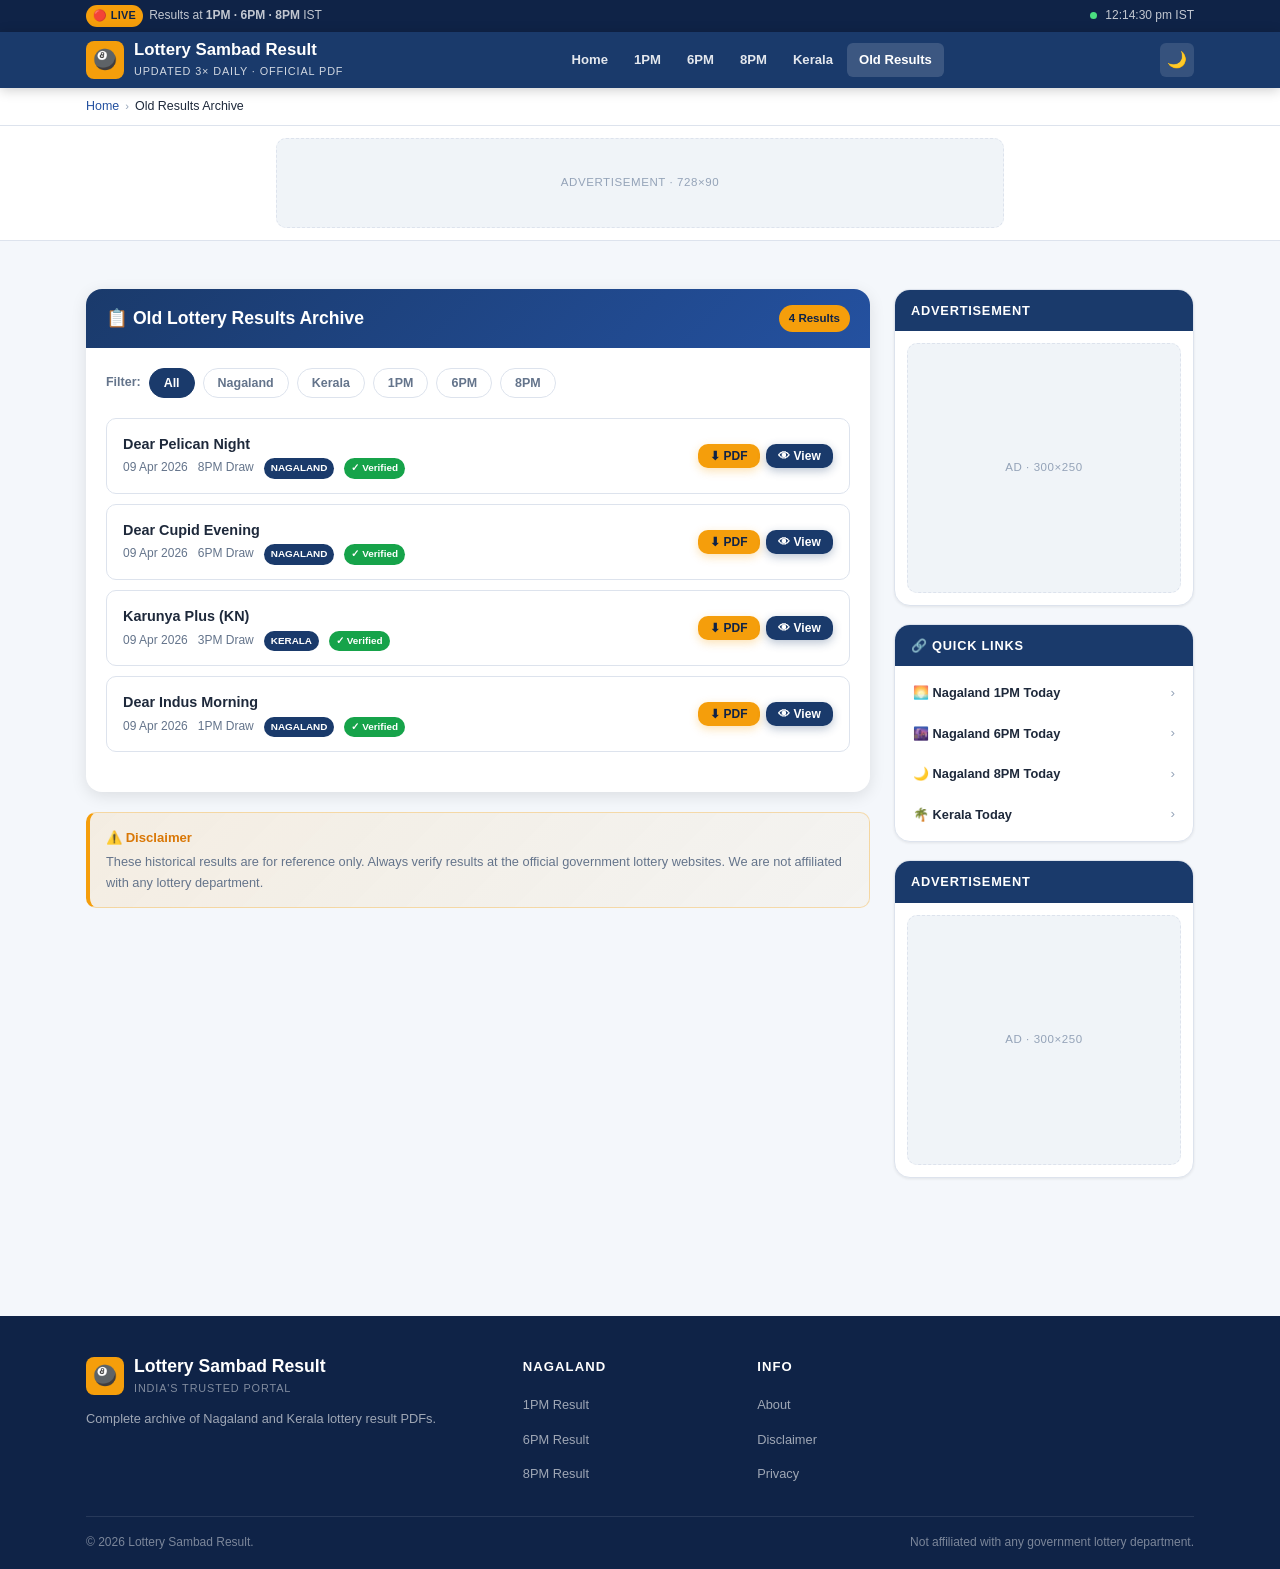
==== archive.html @ e8372881 "Add files via upload" ====
<!DOCTYPE html>
<html lang="en">
<head>
<meta charset="UTF-8">
<meta name="viewport" content="width=device-width,initial-scale=1">
<title>Old Lottery Results Archive | Nagaland Kerala Lottery Sambad History</title>
<meta name="description" content="Browse old Nagaland and Kerala lottery results archive. Download previous lottery result PDFs. Complete history of Lottery Sambad results.">
<meta name="robots" content="index,follow">
<link rel="canonical" href="https://harshsharmaoo7.github.io/Lottery-Bot/archive.html">
<link rel="stylesheet" href="style.css">
<style>
.filter-bar{display:flex;gap:8px;flex-wrap:wrap;margin-bottom:20px;align-items:center}
.filt-btn{padding:7px 14px;border-radius:999px;font-size:.78rem;font-weight:600;
  border:1px solid var(--border);background:var(--card);color:var(--muted);
  cursor:pointer;transition:all var(--ease)}
.filt-btn.on,.filt-btn:hover{background:var(--brand);color:#fff;border-color:var(--brand)}
.arch-list{display:flex;flex-direction:column;gap:10px;margin-bottom:20px}
.arch-item{background:var(--card);border:1px solid var(--border);border-radius:var(--r2);
  padding:14px 16px;display:flex;align-items:center;justify-content:space-between;
  gap:12px;flex-wrap:wrap;transition:all var(--ease)}
.arch-item:hover{border-color:var(--brand2);box-shadow:var(--sh1)}
.arch-info{flex:1;min-width:0}
.arch-name{font-size:.9rem;font-weight:700;color:var(--text);margin-bottom:2px}
.arch-meta{font-size:.75rem;color:var(--muted);display:flex;gap:10px;flex-wrap:wrap}
.arch-badge{display:inline-block;font-size:.62rem;background:var(--brand);
  color:#fff;padding:2px 7px;border-radius:999px;font-weight:700}
.arch-badge.green{background:var(--green)}
.arch-badge.gold{background:var(--gold);color:var(--branddk)}
.arch-btns{display:flex;gap:6px;flex-shrink:0}
.load-more{display:flex;justify-content:center;padding:16px 0}
#no-results{display:none;text-align:center;padding:40px;color:var(--muted)}
</style>
</head>
<body>
<a class="skip" href="#main">Skip to main content</a>
<div class="moverlay" id="moverlay" onclick="closeNav()" aria-hidden="true"></div>
<nav class="mnav" id="mnav">
  <a href="index.html">🏠 Home</a>
  <a href="nagaland-lottery-result-today-1pm.html">🌅 Nagaland 1PM</a>
  <a href="nagaland-lottery-result-today-6pm.html">🌆 Nagaland 6PM</a>
  <a href="nagaland-lottery-result-today-8pm.html">🌙 Nagaland 8PM</a>
  <a href="kerala-lottery-result-today.html">🌴 Kerala</a>
  <a href="archive.html" class="cur">📋 Old Results</a>
</nav>
<div class="topbar"><div class="wrap">
  <div style="display:flex;align-items:center;gap:6px;">
    <span class="tb-badge">🔴 LIVE</span>
    <span>Results at <strong>1PM · 6PM · 8PM</strong> IST</span>
  </div>
  <div class="tb-right">
    <span class="live-dot" aria-hidden="true"></span>
    <span id="clock">--:--:-- IST</span>
  </div>
</div></div>
<header role="banner"><div class="wrap hdr">
  <a href="index.html" class="logo">
    <div class="logo-icon" aria-hidden="true">🎱</div>
    <div class="logo-text">
      <strong>Lottery Sambad Result</strong>
      <span>Updated 3× Daily · Official PDF</span>
    </div>
  </a>
  <nav class="dnav" aria-label="Main navigation">
    <ul>
      <li><a href="index.html">Home</a></li>
      <li><a href="nagaland-lottery-result-today-1pm.html">1PM</a></li>
      <li><a href="nagaland-lottery-result-today-6pm.html">6PM</a></li>
      <li><a href="nagaland-lottery-result-today-8pm.html">8PM</a></li>
      <li><a href="kerala-lottery-result-today.html">Kerala</a></li>
      <li><a href="archive.html" class="cur">Old Results</a></li>
    </ul>
  </nav>
  <button class="hbtn" id="themeBtn" aria-label="Toggle dark mode">🌙</button>
  <button class="hbtn ham" id="hamBtn" aria-label="Open menu" aria-expanded="false">
    <span></span><span></span><span></span>
  </button>
</div></header>
<div class="bc-wrap"><div class="wrap">
  <nav class="bc">
    <a href="index.html">Home</a>
    <span class="bc-sep">›</span>
    <span class="bc-cur">Old Results Archive</span>
  </nav>
</div></div>

<div class="adwrap"><div class="wrap">
  <div class="adph banner">Advertisement · 728×90</div>
</div></div>

<div class="wrap" style="padding-top:24px;padding-bottom:40px;">
<div class="layout">
<main id="main" role="main">

  <div class="card">
    <div class="card-hdr">
      <h1 style="color:#fff;font-size:1.1rem;font-weight:800;margin:0;">
        📋 Old Lottery Results Archive
      </h1>
      <span class="dbadge" id="total-count">Loading…</span>
    </div>
    <div class="card-body">

      <!-- Filters -->
      <div class="filter-bar">
        <span style="font-size:.78rem;font-weight:600;color:var(--muted);">Filter:</span>
        <button class="filt-btn on" onclick="filterResults('all',this)">All</button>
        <button class="filt-btn" onclick="filterResults('nagaland',this)">Nagaland</button>
        <button class="filt-btn" onclick="filterResults('kerala',this)">Kerala</button>
        <button class="filt-btn" onclick="filterResults('1PM',this)">1PM</button>
        <button class="filt-btn" onclick="filterResults('6PM',this)">6PM</button>
        <button class="filt-btn" onclick="filterResults('8PM',this)">8PM</button>
      </div>

      <!-- Loading -->
      <div id="arch-loading" style="text-align:center;padding:40px;">
        <div class="spin" style="margin:0 auto 12px;width:26px;height:26px;border-width:3px;" aria-hidden="true"></div>
        <p style="color:var(--muted);">Loading results…</p>
      </div>

      <!-- Results list -->
      <div class="arch-list" id="arch-list"></div>

      <!-- No results -->
      <div id="no-results" class="err-box">
        <svg width="36" height="36" viewBox="0 0 24 24" fill="none" stroke="currentColor" stroke-width="1.5" aria-hidden="true"><path stroke-linecap="round" stroke-linejoin="round" d="M21 21l-5.197-5.197m0 0A7.5 7.5 0 105.196 15.803a7.5 7.5 0 0010.607 10.607z"/></svg>
        <p>No results found for this filter.</p>
      </div>

      <!-- Load more -->
      <div class="load-more" id="load-more" style="display:none;">
        <button class="btn btn-out" onclick="loadMore()">Load More Results</button>
      </div>
    </div>
  </div>

  <div class="notice" role="note">
    <strong>⚠️ Disclaimer</strong>
    These historical results are for reference only. Always verify results at the official government lottery websites. We are not affiliated with any lottery department.
  </div>
</main>

<aside aria-label="Sidebar">
  <div class="sw">
    <div class="sw-ttl">Advertisement</div>
    <div style="padding:12px;"><div class="adph rect">Ad · 300×250</div></div>
  </div>
  <div class="sw">
    <div class="sw-ttl">🔗 Quick Links</div>
    <div class="sw-body">
      <ul class="sr-list" role="list">
        <li><a class="sri" href="nagaland-lottery-result-today-1pm.html"><span class="si"><span class="sn">🌅 Nagaland 1PM Today</span></span><span class="sa">›</span></a></li>
        <li><a class="sri" href="nagaland-lottery-result-today-6pm.html"><span class="si"><span class="sn">🌆 Nagaland 6PM Today</span></span><span class="sa">›</span></a></li>
        <li><a class="sri" href="nagaland-lottery-result-today-8pm.html"><span class="si"><span class="sn">🌙 Nagaland 8PM Today</span></span><span class="sa">›</span></a></li>
        <li><a class="sri" href="kerala-lottery-result-today.html"><span class="si"><span class="sn">🌴 Kerala Today</span></span><span class="sa">›</span></a></li>
      </ul>
    </div>
  </div>
  <div class="sw">
    <div class="sw-ttl">Advertisement</div>
    <div style="padding:12px;"><div class="adph rect">Ad · 300×250</div></div>
  </div>
</aside>
</div>
</div>

<footer role="contentinfo"><div class="wrap">
  <div class="ft-top">
    <div class="ft-brand">
      <a href="index.html" class="logo"><div class="logo-icon" aria-hidden="true">🎱</div>
        <div class="logo-text"><strong>Lottery Sambad Result</strong><span>India's Trusted Portal</span></div>
      </a>
      <p class="ft-desc">Complete archive of Nagaland and Kerala lottery result PDFs.</p>
    </div>
    <div class="ft-col">
      <h4>Nagaland</h4>
      <ul class="ft-links">
        <li><a href="nagaland-lottery-result-today-1pm.html">1PM Result</a></li>
        <li><a href="nagaland-lottery-result-today-6pm.html">6PM Result</a></li>
        <li><a href="nagaland-lottery-result-today-8pm.html">8PM Result</a></li>
      </ul>
    </div>
    <div class="ft-col">
      <h4>Info</h4>
      <ul class="ft-links">
        <li><a href="about.html">About</a></li>
        <li><a href="disclaimer.html">Disclaimer</a></li>
        <li><a href="privacy.html">Privacy</a></li>
      </ul>
    </div>
  </div>
  <div class="ft-btm">
    <span>© <span id="yr">2026</span> Lottery Sambad Result.</span>
    <span>Not affiliated with any government lottery department.</span>
  </div>
</div></footer>

<script>window.PAGE_CONFIG = { draw: null, state: 'nagaland' };</script>
<script src="app.js"></script>
<script>
(function(){
  var SITE_BASE = 'https://harshsharmaoo7.github.io/Lottery-Bot/';
  var RAW_BASE  = 'https://raw.githubusercontent.com/harshsharmaOO7/Lottery-Bot/main/';
  var GD_VIEWER = 'https://docs.google.com/gview?embedded=true&url=';
  var allItems  = [];
  var filtered  = [];
  var shown     = 0;
  var PER_PAGE  = 20;

  function pdfUrl(rec){
    if(rec.pdf && rec.pdf.startsWith('http')) return rec.pdf;
    if(rec.pdf) return RAW_BASE + rec.pdf;
    return rec.pdf_url || '';
  }
  function fmtDate(d){
    if(!d) return '';
    var p = d.split('-');
    if(p.length===3){
      var m=['Jan','Feb','Mar','Apr','May','Jun','Jul','Aug','Sep','Oct','Nov','Dec'];
      return p[2]+' '+m[parseInt(p[1])-1]+' '+p[0];
    }
    return d;
  }

  function buildItem(st, rec){
    var pu = pdfUrl(rec);
    var name = rec.draw_name || (st+' '+rec.draw);
    var vClass = rec.verified ? 'green' : '';
    var vText  = rec.verified ? '✓ Verified' : 'Unverified';
    var dl = pu ? '<a class="btn btn-gold" href="'+pu+'" download style="padding:6px 12px;font-size:.75rem;">⬇ PDF</a>' : '';
    var view = pu ?
      '<a class="btn btn-blue" href="'+GD_VIEWER+encodeURIComponent(pu)+'" target="_blank" rel="noopener" style="padding:6px 12px;font-size:.75rem;">👁 View</a>' : '';
    return '<div class="arch-item" data-state="'+st+'" data-draw="'+rec.draw+'">' +
      '<div class="arch-info">' +
        '<div class="arch-name">'+name+'</div>' +
        '<div class="arch-meta">' +
          '<span>'+fmtDate(rec.date)+'</span>' +
          '<span>'+rec.draw+' Draw</span>' +
          '<span class="arch-badge">'+st.toUpperCase()+'</span>' +
          '<span class="arch-badge '+vClass+'">'+vText+'</span>' +
        '</div>' +
      '</div>' +
      '<div class="arch-btns">'+dl+view+'</div>' +
    '</div>';
  }

  function render(){
    var list = document.getElementById('arch-list');
    var noRes = document.getElementById('no-results');
    var lm   = document.getElementById('load-more');
    if(!filtered.length){
      list.innerHTML = '';
      if(noRes) noRes.style.display = 'block';
      if(lm)    lm.style.display = 'none';
      return;
    }
    if(noRes) noRes.style.display = 'none';
    var chunk = filtered.slice(0, shown);
    list.innerHTML = chunk.map(function(it){ return buildItem(it.st, it.rec); }).join('');
    if(lm) lm.style.display = (shown < filtered.length) ? 'flex' : 'none';
  }

  window.filterResults = function(val, btn){
    document.querySelectorAll('.filt-btn').forEach(function(b){ b.classList.remove('on'); });
    btn.classList.add('on');
    if(val === 'all'){
      filtered = allItems.slice();
    } else {
      filtered = allItems.filter(function(it){
        return it.st === val || it.rec.draw === val;
      });
    }
    shown = PER_PAGE;
    render();
  };

  window.loadMore = function(){
    shown += PER_PAGE;
    render();
  };

  fetch('results.json?v='+Date.now())
    .then(function(r){ return r.json(); })
    .then(function(data){
      document.getElementById('arch-loading').style.display = 'none';
      allItems = [];
      var states = ['nagaland','kerala'];
      states.forEach(function(st){
        (data[st]||[]).forEach(function(r){ allItems.push({st:st, rec:r}); });
      });
      // Sort newest first
      allItems.sort(function(a,b){
        return (b.rec.date+b.rec.draw) > (a.rec.date+a.rec.draw) ? 1 : -1;
      });
      var countEl = document.getElementById('total-count');
      if(countEl) countEl.textContent = allItems.length + ' Results';
      filtered = allItems.slice();
      shown = PER_PAGE;
      render();
    })
    .catch(function(err){
      document.getElementById('arch-loading').innerHTML =
        '<div class="err-box"><p>Could not load results. <button class="btn btn-blue" onclick="location.reload()">Retry</button></p></div>';
    });
})();
</script>
</body>
</html>
---- style.css ----
/* ═══════════════════════════════════════════════════════
   LOTTERY SAMBAD RESULT — Shared Stylesheet
   All pages use this single file (style.css)
   Mobile-first · System fonts · ~20KB
═══════════════════════════════════════════════════════ */

/* ── TOKENS ─────────────────────────────────────────── */
:root {
  --brand:    #1a3a6b;
  --brand2:   #2451a0;
  --branddk:  #0f2347;
  --gold:     #f59e0b;
  --golddk:   #d97706;
  --red:      #dc2626;
  --green:    #16a34a;
  --bg:       #f4f7fb;
  --card:     #ffffff;
  --card2:    #f0f4f8;
  --border:   #dde3ed;
  --text:     #1e293b;
  --muted:    #64748b;
  --faint:    #94a3b8;
  --sh1: 0 1px 3px rgba(0,0,0,.08);
  --sh2: 0 4px 16px rgba(0,0,0,.10);
  --sh3: 0 8px 32px rgba(0,0,0,.14);
  --r1: 6px; --r2: 10px; --r3: 16px;
  --nh: 56px;
  --font: -apple-system,BlinkMacSystemFont,'Segoe UI',Roboto,Ubuntu,sans-serif;
  --ease: .18s ease;
}
@media(prefers-color-scheme:dark){:root{
  --bg:#0d1b2e;--card:#162035;--card2:#1c2a42;
  --border:#2a3f5f;--text:#e2e8f0;--muted:#94a3b8;--faint:#64748b;
  --sh1:0 1px 3px rgba(0,0,0,.3);--sh2:0 4px 16px rgba(0,0,0,.4);
}}
[data-theme=dark]{
  --bg:#0d1b2e;--card:#162035;--card2:#1c2a42;
  --border:#2a3f5f;--text:#e2e8f0;--muted:#94a3b8;--faint:#64748b;
  --sh1:0 1px 3px rgba(0,0,0,.3);--sh2:0 4px 16px rgba(0,0,0,.4);
}

/* ── RESET ───────────────────────────────────────────── */
*,*::before,*::after{box-sizing:border-box;margin:0;padding:0}
html{scroll-behavior:smooth;font-size:16px;-webkit-text-size-adjust:100%}
body{font-family:var(--font);background:var(--bg);color:var(--text);
  line-height:1.65;min-height:100vh;-webkit-font-smoothing:antialiased;overflow-x:hidden}
img{max-width:100%;height:auto;display:block}
a{color:var(--brand2);text-decoration:none}
a:hover{color:var(--gold);text-decoration:underline}
ul{list-style:none}
button{cursor:pointer;font-family:inherit}

/* ── SKIP LINK ───────────────────────────────────────── */
.skip{position:absolute;top:-100%;left:8px;background:var(--brand);color:#fff;
  padding:8px 16px;border-radius:0 0 var(--r1) var(--r1);
  font-size:.85rem;font-weight:600;z-index:9999;transition:top var(--ease)}
.skip:focus{top:0}

/* ── CONTAINER ───────────────────────────────────────── */
.wrap{width:100%;max-width:1140px;margin:0 auto;padding:0 16px}

/* ── TOP BAR ─────────────────────────────────────────── */
.topbar{background:var(--branddk);padding:5px 0;font-size:.75rem;color:rgba(255,255,255,.75)}
.topbar .wrap{display:flex;align-items:center;justify-content:space-between;gap:8px;flex-wrap:wrap}
.tb-badge{background:var(--gold);color:var(--branddk);font-weight:700;
  font-size:.68rem;padding:2px 7px;border-radius:999px;letter-spacing:.03em}
.tb-right{display:flex;align-items:center;gap:8px}
.live-dot{width:7px;height:7px;background:#4ade80;border-radius:50%;
  display:inline-block;animation:pulse 1.5s infinite}
@keyframes pulse{0%,100%{opacity:1;transform:scale(1)}50%{opacity:.5;transform:scale(.7)}}

/* ── HEADER ──────────────────────────────────────────── */
header{background:var(--brand);position:sticky;top:0;z-index:100;
  box-shadow:0 2px 12px rgba(0,0,0,.2)}
.hdr{display:flex;align-items:center;justify-content:space-between;
  height:var(--nh);gap:12px}
.logo{display:flex;align-items:center;gap:10px;text-decoration:none;flex-shrink:0}
.logo-icon{width:38px;height:38px;background:var(--gold);border-radius:8px;
  display:flex;align-items:center;justify-content:center;
  font-size:1.2rem;font-weight:900;color:var(--branddk);flex-shrink:0}
.logo-text{color:#fff;line-height:1.2}
.logo-text strong{display:block;font-size:1.05rem;font-weight:800}
.logo-text span{font-size:.68rem;opacity:.8;text-transform:uppercase;letter-spacing:.08em}
.logo:hover{text-decoration:none}

/* ── DESKTOP NAV ─────────────────────────────────────── */
.dnav ul{display:flex;align-items:center;gap:2px}
.dnav a{color:rgba(255,255,255,.88);font-size:.82rem;font-weight:600;
  padding:6px 12px;border-radius:var(--r1);transition:background var(--ease);
  white-space:nowrap;display:flex;align-items:center;gap:4px}
.dnav a:hover,.dnav a.cur{background:rgba(255,255,255,.15);color:#fff;text-decoration:none}
.nbadge{background:var(--red);color:#fff;font-size:.6rem;font-weight:700;
  padding:1px 5px;border-radius:999px}
.hbtn{background:rgba(255,255,255,.12);border:none;width:34px;height:34px;
  border-radius:var(--r1);display:flex;align-items:center;justify-content:center;
  font-size:1rem;flex-shrink:0;transition:background var(--ease)}
.hbtn:hover{background:rgba(255,255,255,.22)}

/* ── HAMBURGER ───────────────────────────────────────── */
.ham{display:none;flex-direction:column;gap:4px;padding:8px}
.ham span{display:block;width:20px;height:2px;background:#fff;border-radius:2px;
  transition:transform var(--ease),opacity var(--ease)}
.ham.open span:nth-child(1){transform:translateY(6px) rotate(45deg)}
.ham.open span:nth-child(2){opacity:0}
.ham.open span:nth-child(3){transform:translateY(-6px) rotate(-45deg)}

/* ── MOBILE NAV ──────────────────────────────────────── */
.mnav{display:none;position:fixed;top:var(--nh);left:0;right:0;
  background:var(--branddk);z-index:99;box-shadow:var(--sh3);
  padding:12px;flex-direction:column;gap:4px}
.mnav.open{display:flex}
.mnav a{color:rgba(255,255,255,.88);font-size:.9rem;font-weight:600;
  padding:10px 14px;border-radius:var(--r1);text-decoration:none;
  transition:background var(--ease)}
.mnav a:hover{background:rgba(255,255,255,.12)}
.moverlay{display:none;position:fixed;inset:0;background:rgba(0,0,0,.4);z-index:98}
.moverlay.open{display:block}

/* ── BREADCRUMB ──────────────────────────────────────── */
.bc-wrap{background:var(--card);border-bottom:1px solid var(--border);padding:8px 0}
.bc{display:flex;align-items:center;gap:6px;font-size:.78rem;color:var(--muted);flex-wrap:wrap}
.bc a{color:var(--brand2);font-weight:500}
.bc a:hover{text-decoration:underline}
.bc-sep{color:var(--faint);font-size:.7rem}
.bc-cur{color:var(--text);font-weight:500}

/* ── DRAW TABS (top) ─────────────────────────────────── */
.drawtabs{background:var(--branddk);overflow-x:auto;scrollbar-width:none}
.drawtabs::-webkit-scrollbar{display:none}
.drawtabs-inner{display:flex;align-items:stretch;max-width:1140px;
  margin:0 auto;padding:0 16px;gap:2px}
.dt{display:flex;flex-direction:column;align-items:center;justify-content:center;
  padding:10px 18px;color:rgba(255,255,255,.7);font-size:.75rem;font-weight:600;
  border-bottom:3px solid transparent;transition:all var(--ease);
  white-space:nowrap;text-decoration:none;gap:2px}
.dt strong{font-size:.95rem;font-weight:800;color:rgba(255,255,255,.9);display:block}
.dt:hover,.dt.on{background:rgba(255,255,255,.1);color:#fff;
  border-bottom-color:var(--gold);text-decoration:none}

/* ── AD PLACEHOLDERS ─────────────────────────────────── */
.adwrap{background:var(--card);padding:12px 0;border-bottom:1px solid var(--border);
  text-align:center}
.adph{background:var(--card2);border:1px dashed var(--border);border-radius:var(--r2);
  display:flex;align-items:center;justify-content:center;
  color:var(--faint);font-size:.72rem;font-weight:500;letter-spacing:.05em;
  text-transform:uppercase}
.adph.banner{height:90px;max-width:728px;margin:0 auto}
.adph.rect{height:250px;width:100%}
.adph.half{height:80px}

/* ── LAYOUT ──────────────────────────────────────────── */
.layout{display:grid;grid-template-columns:1fr 300px;gap:24px;
  padding:24px 0 40px;align-items:start}
main{min-width:0}

/* ── CARD ────────────────────────────────────────────── */
.card{background:var(--card);border-radius:var(--r3);box-shadow:var(--sh2);
  overflow:hidden;margin-bottom:20px}
.card-hdr{background:linear-gradient(135deg,var(--brand) 0%,var(--brand2) 100%);
  padding:16px 20px;display:flex;align-items:center;
  justify-content:space-between;gap:12px;flex-wrap:wrap}
.card-hdr h1,.card-hdr h2{color:#fff;font-size:1.1rem;font-weight:800;
  line-height:1.3;margin:0}
.card-hdr h2{font-size:1rem}
.dbadge{background:var(--gold);color:var(--branddk);font-size:.72rem;
  font-weight:700;padding:4px 10px;border-radius:999px;white-space:nowrap;flex-shrink:0}
.card-body{padding:20px}

/* ── RESULT IMAGE ────────────────────────────────────── */
.rimg-wrap{position:relative;background:var(--card2);border-radius:var(--r2);
  overflow:hidden;border:1px solid var(--border);margin-bottom:16px}
.rimg-wrap img{width:100%;height:auto;display:block;transition:opacity .3s}
.img-cap{padding:8px 12px;font-size:.75rem;color:var(--muted);
  border-top:1px solid var(--border);display:flex;align-items:center;gap:6px}
.skel{width:100%;height:340px;background:linear-gradient(
  90deg,var(--card2) 25%,var(--border) 50%,var(--card2) 75%);
  background-size:200% 100%;animation:shim 1.4s infinite;border-radius:var(--r2)}
@keyframes shim{0%{background-position:200% 0}100%{background-position:-200% 0}}

/* ── BUTTONS ─────────────────────────────────────────── */
.btn{display:inline-flex;align-items:center;gap:7px;padding:10px 20px;
  border-radius:var(--r2);font-size:.85rem;font-weight:700;border:none;
  transition:all var(--ease);text-decoration:none;line-height:1;letter-spacing:.01em}
.btn-gold{background:var(--gold);color:var(--branddk);
  box-shadow:0 3px 10px rgba(245,158,11,.3)}
.btn-gold:hover{background:var(--golddk);transform:translateY(-1px);
  text-decoration:none;color:var(--branddk)}
.btn-blue{background:var(--brand);color:#fff;
  box-shadow:0 3px 10px rgba(26,58,107,.3)}
.btn-blue:hover{background:var(--brand2);transform:translateY(-1px);
  text-decoration:none;color:#fff}
.btn-out{background:transparent;color:var(--brand2);border:2px solid var(--brand2)}
.btn-out:hover{background:var(--brand);color:#fff;border-color:var(--brand);
  text-decoration:none}
.btn-row{display:flex;gap:10px;flex-wrap:wrap;margin-bottom:20px}

/* ── PDF VIEWER ──────────────────────────────────────── */
.pdf-sec h2{font-size:.88rem;font-weight:700;color:var(--text);
  margin-bottom:10px;display:flex;align-items:center;gap:7px;
  text-transform:uppercase;letter-spacing:.05em}
.pdf-sec h2::before{content:'';display:block;width:4px;height:16px;
  background:var(--gold);border-radius:2px}
.pdf-box{position:relative;background:var(--card2);border-radius:var(--r2);
  border:1px solid var(--border);overflow:hidden}
.pdf-box iframe{width:100%;height:520px;display:block;border:none}
.pdf-load{display:flex;align-items:center;justify-content:center;
  gap:10px;padding:40px 20px;color:var(--muted);font-size:.85rem}
.spin{width:20px;height:20px;border:2px solid var(--border);
  border-top-color:var(--brand2);border-radius:50%;animation:sp .7s linear infinite}
@keyframes sp{to{transform:rotate(360deg)}}
.pdf-err{text-align:center;padding:32px 20px;color:var(--muted)}
.pdf-err p{font-size:.85rem;margin-bottom:14px}

/* ── SECTION HEADINGS ────────────────────────────────── */
.sec-h{font-size:.9rem;font-weight:700;margin-bottom:12px;
  display:flex;align-items:center;gap:7px;
  text-transform:uppercase;letter-spacing:.05em}
.sec-h::before{content:'';display:block;width:4px;height:16px;
  border-radius:2px;background:var(--green)}
.sec-h.gold::before{background:var(--gold)}
.sec-h.red::before{background:var(--red)}
.sec-h.blue::before{background:var(--brand2)}

/* ── HISTORY GRID ────────────────────────────────────── */
.hist-grid{display:grid;grid-template-columns:repeat(2,1fr);gap:8px;margin-bottom:20px}
.hitem{background:var(--card);border:1px solid var(--border);
  border-radius:var(--r2);padding:10px 12px;text-decoration:none;
  color:var(--text);font-size:.8rem;font-weight:600;
  transition:all var(--ease);display:flex;flex-direction:column;gap:3px}
.hitem:hover{border-color:var(--brand2);background:var(--card2);
  color:var(--brand2);text-decoration:none;transform:translateY(-2px);
  box-shadow:var(--sh1)}
.hitem-sub{font-size:.68rem;color:var(--muted);font-weight:400}
.hbadge{display:inline-block;font-size:.62rem;background:var(--brand);
  color:#fff;padding:1px 6px;border-radius:999px;font-weight:700;
  width:fit-content;margin-top:2px}

/* ── DRAW TABS (in-page) ─────────────────────────────── */
.tabs-nav{display:flex;gap:6px;margin-bottom:14px;
  border-bottom:2px solid var(--border);overflow-x:auto;scrollbar-width:none}
.tabs-nav::-webkit-scrollbar{display:none}
.tabbt{padding:10px 16px;font-size:.82rem;font-weight:700;color:var(--muted);
  border:none;background:transparent;border-bottom:3px solid transparent;
  margin-bottom:-2px;transition:all var(--ease);white-space:nowrap}
.tabbt:hover{color:var(--brand2)}
.tabbt.on{color:var(--brand);border-bottom-color:var(--gold)}
.tabpanel{display:none}
.tabpanel.on{display:block}

/* ── SCHEDULE TABLE ──────────────────────────────────── */
.tbl-wrap{overflow-x:auto;border-radius:var(--r2);
  border:1px solid var(--border);margin-bottom:8px;box-shadow:var(--sh1)}
table{width:100%;border-collapse:collapse;font-size:.83rem}
th{background:var(--brand);color:#fff;text-align:left;
  padding:9px 12px;font-weight:600;font-size:.78rem;letter-spacing:.03em}
td{padding:9px 12px;border-bottom:1px solid var(--border);vertical-align:middle}
tr:last-child td{border-bottom:none}
tr:nth-child(even) td{background:var(--card2)}
tr.tod td{background:rgba(245,158,11,.12);font-weight:700;color:var(--brand)}
tr.tod td:first-child::before{content:'▶ ';color:var(--gold)}

/* ── STATE CARDS ─────────────────────────────────────── */
.states-grid{display:grid;grid-template-columns:repeat(auto-fill,minmax(148px,1fr));
  gap:10px;margin-bottom:24px}
.sc{background:var(--card);border:1px solid var(--border);
  border-top:3px solid var(--brand2);border-radius:var(--r2);
  padding:14px 12px;text-decoration:none;color:var(--text);
  transition:all var(--ease);display:flex;flex-direction:column;gap:5px}
.sc:hover{border-color:var(--brand2);border-top-color:var(--gold);
  transform:translateY(-3px);box-shadow:var(--sh2);text-decoration:none}
.sc-flag{font-size:1.4rem}
.sc-name{font-size:.85rem;font-weight:700}
.sc-sub{font-size:.72rem;color:var(--muted)}
.sc-time{font-size:.7rem;font-weight:600;color:var(--brand2)}

/* ── INTERNAL LINK BAR ───────────────────────────────── */
.draw-links{display:flex;gap:8px;flex-wrap:wrap;
  background:var(--card2);border:1px solid var(--border);
  border-radius:var(--r2);padding:12px 16px;margin-bottom:20px}
.draw-links span{font-size:.78rem;font-weight:600;color:var(--muted)}
.draw-links a{font-size:.78rem;font-weight:700;color:var(--brand2);
  padding:4px 10px;border-radius:999px;border:1px solid var(--border);
  transition:all var(--ease);background:var(--card)}
.draw-links a:hover{background:var(--brand);color:#fff;text-decoration:none}
.draw-links a.cur-draw{background:var(--brand);color:#fff;border-color:var(--brand)}

/* ── FAQ ─────────────────────────────────────────────── */
.faq-item{border:1px solid var(--border);border-radius:var(--r2);
  overflow:hidden;margin-bottom:8px;background:var(--card)}
.faq-q{display:flex;align-items:center;justify-content:space-between;
  padding:13px 16px;font-size:.87rem;font-weight:600;
  user-select:none;gap:10px;cursor:pointer}
.faq-q svg{width:16px;height:16px;flex-shrink:0;
  transition:transform var(--ease);color:var(--muted)}
.faq-item.open .faq-q svg{transform:rotate(180deg)}
.faq-a{max-height:0;overflow:hidden;
  transition:max-height .3s ease,padding .2s;
  font-size:.84rem;color:var(--muted);line-height:1.7}
.faq-item.open .faq-a{max-height:220px;padding:0 16px 14px}

/* ── ARTICLE ─────────────────────────────────────────── */
.art{background:var(--card);border-radius:var(--r3);
  padding:24px;margin-bottom:20px;box-shadow:var(--sh1);
  border:1px solid var(--border)}
.art h2{font-size:1.1rem;font-weight:800;margin:20px 0 10px;color:var(--text)}
.art h2:first-child{margin-top:0}
.art h3{font-size:.95rem;font-weight:700;margin:14px 0 8px;color:var(--brand2)}
.art p{font-size:.88rem;color:var(--muted);line-height:1.75;margin-bottom:12px}

/* ── NOTICE ──────────────────────────────────────────── */
.notice{background:linear-gradient(135deg,rgba(245,158,11,.1),rgba(245,158,11,.04));
  border:1px solid rgba(245,158,11,.3);border-left:4px solid var(--gold);
  border-radius:var(--r2);padding:14px 16px;font-size:.8rem;
  color:var(--muted);line-height:1.6;margin-bottom:20px}
.notice strong{color:var(--golddk);display:block;margin-bottom:4px;font-size:.82rem}

/* ── SIDEBAR ─────────────────────────────────────────── */
aside{position:sticky;top:calc(var(--nh) + 16px)}
.sw{background:var(--card);border-radius:var(--r3);
  box-shadow:var(--sh1);border:1px solid var(--border);
  overflow:hidden;margin-bottom:18px}
.sw-ttl{background:var(--brand);color:#fff;padding:10px 16px;
  font-size:.8rem;font-weight:700;text-transform:uppercase;
  letter-spacing:.06em;display:flex;align-items:center;gap:7px}
.sw-body{padding:8px}
.sr-list{display:flex;flex-direction:column;gap:2px}
.sri{display:flex;align-items:center;gap:10px;padding:8px 10px;
  border-radius:var(--r1);text-decoration:none;color:var(--text);
  font-size:.8rem;font-weight:500;transition:background var(--ease)}
.sri:hover{background:var(--card2);text-decoration:none}
.dot{width:8px;height:8px;border-radius:50%;flex-shrink:0;background:var(--gold)}
.dot.b{background:var(--brand2)}.dot.g{background:var(--green)}.dot.r{background:var(--red)}
.si{flex:1;min-width:0}
.sn{font-weight:600;white-space:nowrap;overflow:hidden;text-overflow:ellipsis;display:block}
.st{font-size:.7rem;color:var(--muted);display:block}
.sa{color:var(--faint);font-size:.85rem}

/* ── STATUS BAR ──────────────────────────────────────── */
.status-bar{display:flex;align-items:center;gap:6px;
  font-size:.72rem;color:var(--muted);margin-bottom:12px;flex-wrap:wrap}
.verified{background:var(--green);color:#fff;font-size:.62rem;
  font-weight:700;padding:1px 6px;border-radius:999px}
.unverified{background:var(--muted);color:#fff;font-size:.62rem;
  font-weight:700;padding:1px 6px;border-radius:999px}

/* ── ERROR / EMPTY STATES ────────────────────────────── */
.err-box{text-align:center;padding:36px 20px;color:var(--muted)}
.err-box svg{margin:0 auto 12px;opacity:.4}
.err-box p{font-size:.88rem;margin-bottom:14px}

/* ── PAGINATION ──────────────────────────────────────── */
.pagination{display:flex;gap:10px;margin:16px 0;flex-wrap:wrap}

/* ── FOOTER ──────────────────────────────────────────── */
footer{background:var(--branddk);color:rgba(255,255,255,.75);margin-top:40px}
.ft-top{padding:40px 0 30px;display:grid;
  grid-template-columns:2fr 1fr 1fr 1fr;gap:32px}
.ft-brand .logo-text strong{color:#fff;font-size:1.1rem}
.ft-brand .logo-text span{color:rgba(255,255,255,.6)}
.ft-desc{font-size:.8rem;line-height:1.7;margin-top:12px;color:rgba(255,255,255,.6)}
.ft-col h4{color:#fff;font-size:.82rem;font-weight:700;
  text-transform:uppercase;letter-spacing:.08em;margin-bottom:14px}
.ft-links{display:flex;flex-direction:column;gap:8px}
.ft-links a{color:rgba(255,255,255,.6);font-size:.8rem;
  text-decoration:none;transition:color var(--ease)}
.ft-links a:hover{color:var(--gold)}
.ft-btm{border-top:1px solid rgba(255,255,255,.1);padding:16px 0;
  display:flex;align-items:center;justify-content:space-between;
  gap:12px;flex-wrap:wrap;font-size:.75rem;color:rgba(255,255,255,.45)}
.ft-btm a{color:rgba(255,255,255,.6);text-decoration:none}
.ft-btm a:hover{color:var(--gold)}

/* ── UTILITY ─────────────────────────────────────────── */
.sr-only{position:absolute;width:1px;height:1px;padding:0;
  margin:-1px;overflow:hidden;clip:rect(0,0,0,0);white-space:nowrap;border:0}
.sec-lbl{font-size:.7rem;font-weight:700;text-transform:uppercase;
  letter-spacing:.08em;color:var(--faint);margin-bottom:6px}

/* ── RESPONSIVE ──────────────────────────────────────── */
@media(max-width:900px){
  .layout{grid-template-columns:1fr}
  aside{position:static}
  .ft-top{grid-template-columns:1fr 1fr;gap:24px}
  .ft-brand{grid-column:1/-1}
}
@media(max-width:600px){
  :root{--nh:52px}
  .dnav ul{display:none}
  .ham{display:flex}
  .logo-text span{display:none}
  .logo-text strong{font-size:.95rem}
  .hist-grid{grid-template-columns:1fr}
  .states-grid{grid-template-columns:repeat(2,1fr)}
  .ft-top{grid-template-columns:1fr}
  .ft-brand{grid-column:auto}
  .ft-btm{flex-direction:column;text-align:center}
  .pdf-box iframe{height:360px}
  .dt{padding:8px 12px}
  .adph.banner{height:60px}
  .card-hdr h1,.card-hdr h2{font-size:.95rem}
}
@media(max-width:360px){.states-grid{grid-template-columns:1fr}}
@media print{
  header,footer,aside,.adwrap,.btn-row,.drawtabs{display:none}
  .layout{grid-template-columns:1fr}
  .card{box-shadow:none;border:1px solid #ccc}
}
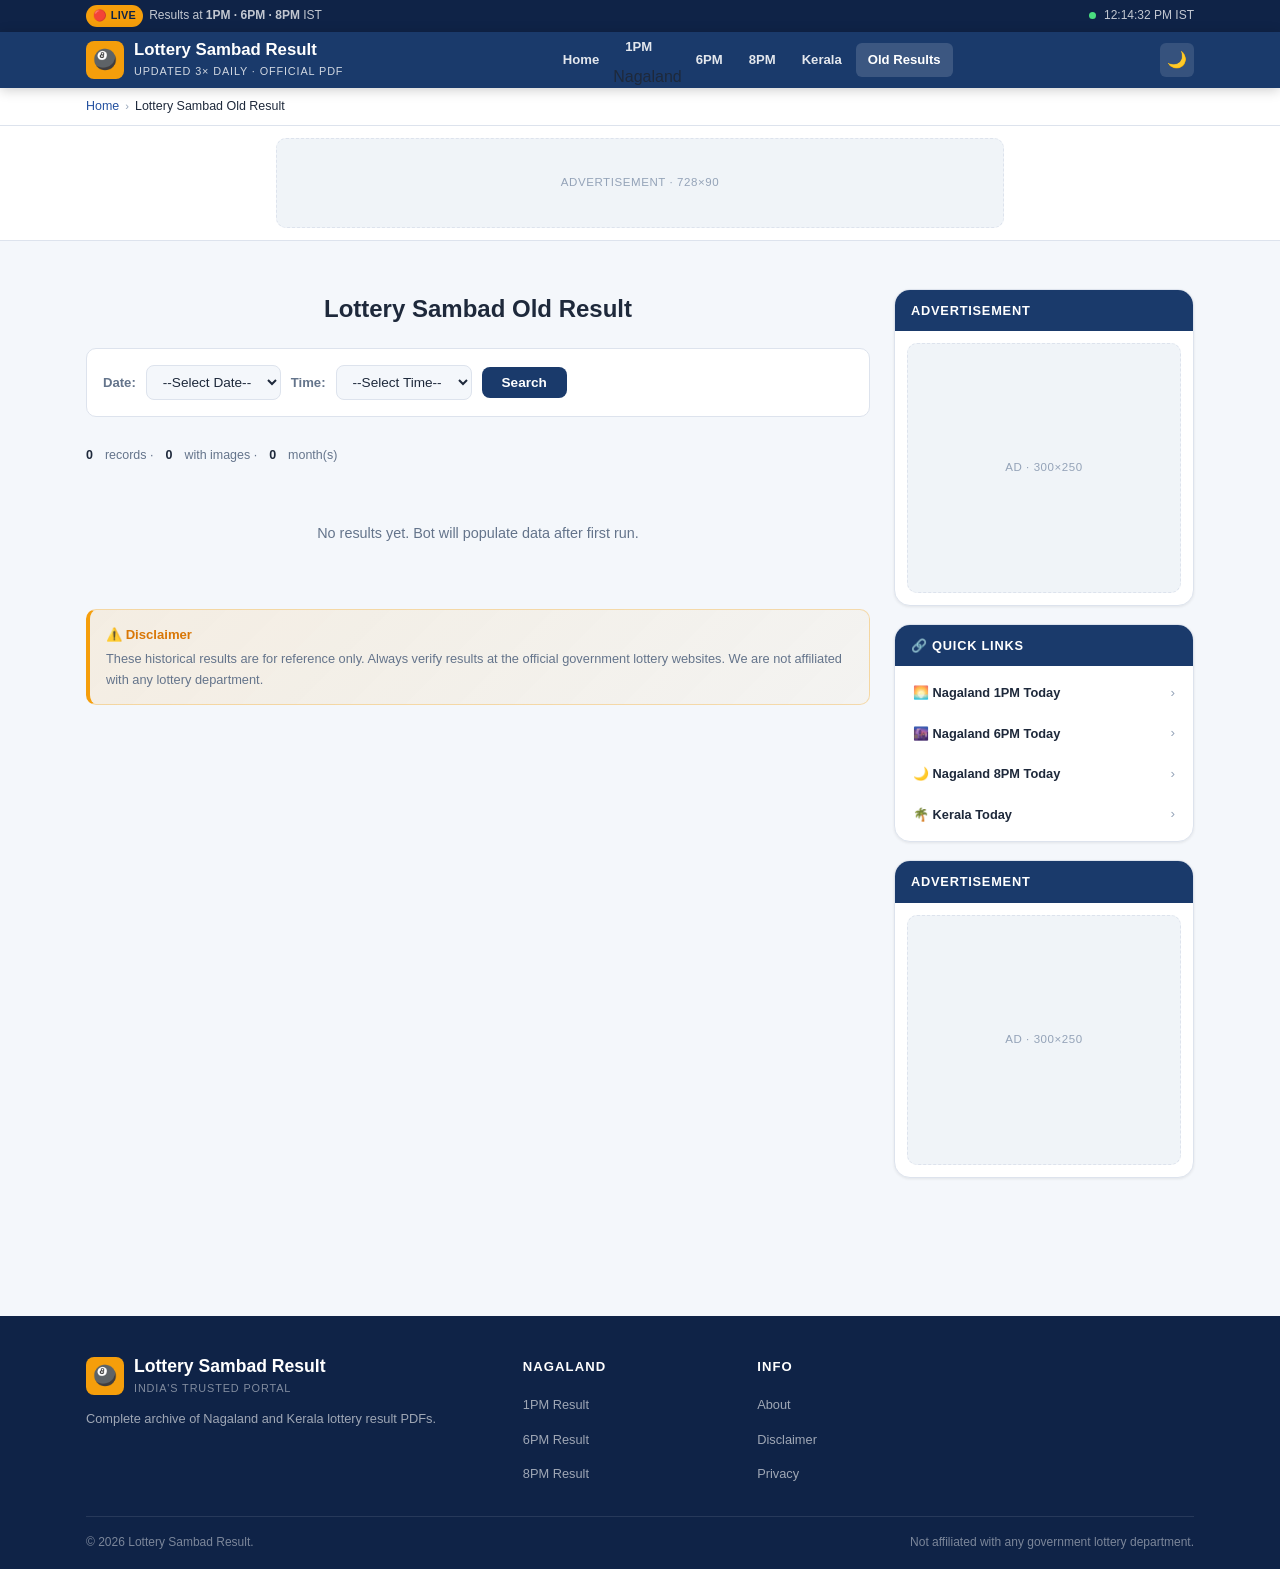
==== commit a57dcdba: "Add files via upload" ====
--- a/archive.html
+++ b/archive.html
@@ -3,32 +3,128 @@
 <head>
 <meta charset="UTF-8">
 <meta name="viewport" content="width=device-width,initial-scale=1">
-<title>Old Lottery Results Archive | Nagaland Kerala Lottery Sambad History</title>
-<meta name="description" content="Browse old Nagaland and Kerala lottery results archive. Download previous lottery result PDFs. Complete history of Lottery Sambad results.">
+<title>Lottery Sambad Old Result | Nagaland Lottery Result Archive 2026</title>
+<meta name="description" content="Lottery Sambad old result archive. Check Nagaland lottery old results for 1PM, 6PM and 8PM. Month-wise complete history.">
 <meta name="robots" content="index,follow">
 <link rel="canonical" href="https://harshsharmaoo7.github.io/Lottery-Bot/archive.html">
 <link rel="stylesheet" href="style.css">
 <style>
-.filter-bar{display:flex;gap:8px;flex-wrap:wrap;margin-bottom:20px;align-items:center}
-.filt-btn{padding:7px 14px;border-radius:999px;font-size:.78rem;font-weight:600;
-  border:1px solid var(--border);background:var(--card);color:var(--muted);
-  cursor:pointer;transition:all var(--ease)}
-.filt-btn.on,.filt-btn:hover{background:var(--brand);color:#fff;border-color:var(--brand)}
-.arch-list{display:flex;flex-direction:column;gap:10px;margin-bottom:20px}
-.arch-item{background:var(--card);border:1px solid var(--border);border-radius:var(--r2);
-  padding:14px 16px;display:flex;align-items:center;justify-content:space-between;
-  gap:12px;flex-wrap:wrap;transition:all var(--ease)}
-.arch-item:hover{border-color:var(--brand2);box-shadow:var(--sh1)}
-.arch-info{flex:1;min-width:0}
-.arch-name{font-size:.9rem;font-weight:700;color:var(--text);margin-bottom:2px}
-.arch-meta{font-size:.75rem;color:var(--muted);display:flex;gap:10px;flex-wrap:wrap}
-.arch-badge{display:inline-block;font-size:.62rem;background:var(--brand);
-  color:#fff;padding:2px 7px;border-radius:999px;font-weight:700}
-.arch-badge.green{background:var(--green)}
-.arch-badge.gold{background:var(--gold);color:var(--branddk)}
-.arch-btns{display:flex;gap:6px;flex-shrink:0}
-.load-more{display:flex;justify-content:center;padding:16px 0}
-#no-results{display:none;text-align:center;padding:40px;color:var(--muted)}
+/* ── Archive specific styles ── */
+.arch-search {
+  display: flex;
+  gap: 10px;
+  flex-wrap: wrap;
+  align-items: center;
+  margin-bottom: 28px;
+  padding: 16px;
+  background: var(--card);
+  border: 1px solid var(--border);
+  border-radius: var(--r2);
+}
+.arch-search label {
+  font-size: .82rem;
+  font-weight: 700;
+  color: var(--muted);
+  white-space: nowrap;
+}
+.arch-search select {
+  padding: 8px 12px;
+  border-radius: 8px;
+  border: 1px solid var(--border);
+  background: var(--bg);
+  color: var(--text);
+  font-size: .85rem;
+  cursor: pointer;
+}
+.arch-search button {
+  padding: 8px 20px;
+  background: var(--brand);
+  color: #fff;
+  border: none;
+  border-radius: 8px;
+  font-weight: 700;
+  font-size: .85rem;
+  cursor: pointer;
+}
+.arch-search button:hover { background: var(--brand2); }
+
+.month-block { margin-bottom: 32px; }
+.month-title {
+  font-size: 1.3rem;
+  font-weight: 800;
+  text-align: center;
+  color: var(--text);
+  margin-bottom: 10px;
+  padding-bottom: 8px;
+  border-bottom: 2px solid var(--border);
+}
+
+/* Competitor-style table */
+.result-table {
+  width: 100%;
+  border-collapse: collapse;
+  margin-bottom: 8px;
+  font-size: .85rem;
+}
+.result-table th {
+  background: var(--card);
+  color: var(--text);
+  font-weight: 700;
+  text-align: center;
+  padding: 10px 8px;
+  border: 1px solid var(--border);
+  white-space: nowrap;
+}
+.result-table td {
+  text-align: center;
+  padding: 8px 6px;
+  border: 1px solid var(--border);
+  background: var(--bg);
+}
+.result-table tr:hover td { background: var(--card); }
+
+/* Date link */
+.date-link {
+  color: var(--brand);
+  text-decoration: none;
+  font-weight: 600;
+  font-size: .83rem;
+  display: inline-block;
+  padding: 2px 0;
+}
+.date-link:hover { text-decoration: underline; color: var(--brand2); }
+.date-link.no-data {
+  color: var(--muted);
+  font-weight: 400;
+  cursor: default;
+  text-decoration: none;
+}
+
+/* Typo in competitor (20226 etc) — we avoid that */
+.arch-empty {
+  text-align: center;
+  padding: 40px 20px;
+  color: var(--muted);
+  font-size: .9rem;
+}
+
+/* Loading */
+#arch-loading {
+  text-align: center;
+  padding: 48px 20px;
+}
+
+/* Summary bar */
+.arch-summary {
+  display: flex;
+  gap: 12px;
+  flex-wrap: wrap;
+  font-size: .78rem;
+  color: var(--muted);
+  margin-bottom: 16px;
+  align-items: center;
+}
+.arch-summary strong { color: var(--text); }
 </style>
 </head>
 <body>
@@ -63,7 +159,7 @@
   <nav class="dnav" aria-label="Main navigation">
     <ul>
       <li><a href="index.html">Home</a></li>
-      <li><a href="nagaland-lottery-result-today-1pm.html">1PM</a></li>
+      <li><a href="nagaland-lottery-result-today-1pm.html">1PM</a><span class="nav-badge nagaland-badge">Nagaland</span></li>
       <li><a href="nagaland-lottery-result-today-6pm.html">6PM</a></li>
       <li><a href="nagaland-lottery-result-today-8pm.html">8PM</a></li>
       <li><a href="kerala-lottery-result-today.html">Kerala</a></li>
@@ -75,11 +171,12 @@
     <span></span><span></span><span></span>
   </button>
 </div></header>
+
 <div class="bc-wrap"><div class="wrap">
   <nav class="bc">
     <a href="index.html">Home</a>
     <span class="bc-sep">›</span>
-    <span class="bc-cur">Old Results Archive</span>
+    <span class="bc-cur">Lottery Sambad Old Result</span>
   </nav>
 </div></div>
 
@@ -91,49 +188,46 @@
 <div class="layout">
 <main id="main" role="main">
 
-  <div class="card">
-    <div class="card-hdr">
-      <h1 style="color:#fff;font-size:1.1rem;font-weight:800;margin:0;">
-        📋 Old Lottery Results Archive
-      </h1>
-      <span class="dbadge" id="total-count">Loading…</span>
+  <h1 style="font-size:1.5rem;font-weight:800;margin-bottom:20px;text-align:center;">
+    Lottery Sambad Old Result
+  </h1>
+
+  <!-- Search by date + time -->
+  <div class="arch-search">
+    <label for="sel-date">Date:</label>
+    <select id="sel-date"></select>
+    <label for="sel-time">Time:</label>
+    <select id="sel-time">
+      <option value="">--Select Time--</option>
+      <option value="1PM">1:00 PM</option>
+      <option value="6PM">6:00 PM</option>
+      <option value="8PM">8:00 PM</option>
+    </select>
+    <button onclick="doSearch()">Search</button>
+  </div>
+
+  <!-- Loading state -->
+  <div id="arch-loading">
+    <div class="spin" style="margin:0 auto 12px;width:26px;height:26px;border-width:3px;" aria-hidden="true"></div>
+    <p style="color:var(--muted);">Loading results…</p>
+  </div>
+
+  <!-- Month-wise tables rendered here -->
+  <div id="arch-content" style="display:none;">
+    <div class="arch-summary" id="arch-summary"></div>
+    <div id="month-blocks"></div>
+  </div>
+
+  <!-- Search result view -->
+  <div id="search-result" style="display:none;">
+    <div style="display:flex;align-items:center;gap:10px;margin-bottom:16px;">
+      <button onclick="clearSearch()" style="background:var(--brand);color:#fff;border:none;padding:6px 14px;border-radius:6px;cursor:pointer;font-size:.82rem;">← Back to Archive</button>
+      <span id="search-label" style="font-size:.9rem;font-weight:600;color:var(--muted);"></span>
     </div>
-    <div class="card-body">
-
-      <!-- Filters -->
-      <div class="filter-bar">
-        <span style="font-size:.78rem;font-weight:600;color:var(--muted);">Filter:</span>
-        <button class="filt-btn on" onclick="filterResults('all',this)">All</button>
-        <button class="filt-btn" onclick="filterResults('nagaland',this)">Nagaland</button>
-        <button class="filt-btn" onclick="filterResults('kerala',this)">Kerala</button>
-        <button class="filt-btn" onclick="filterResults('1PM',this)">1PM</button>
-        <button class="filt-btn" onclick="filterResults('6PM',this)">6PM</button>
-        <button class="filt-btn" onclick="filterResults('8PM',this)">8PM</button>
-      </div>
-
-      <!-- Loading -->
-      <div id="arch-loading" style="text-align:center;padding:40px;">
-        <div class="spin" style="margin:0 auto 12px;width:26px;height:26px;border-width:3px;" aria-hidden="true"></div>
-        <p style="color:var(--muted);">Loading results…</p>
-      </div>
-
-      <!-- Results list -->
-      <div class="arch-list" id="arch-list"></div>
-
-      <!-- No results -->
-      <div id="no-results" class="err-box">
-        <svg width="36" height="36" viewBox="0 0 24 24" fill="none" stroke="currentColor" stroke-width="1.5" aria-hidden="true"><path stroke-linecap="round" stroke-linejoin="round" d="M21 21l-5.197-5.197m0 0A7.5 7.5 0 105.196 15.803a7.5 7.5 0 0010.607 10.607z"/></svg>
-        <p>No results found for this filter.</p>
-      </div>
-
-      <!-- Load more -->
-      <div class="load-more" id="load-more" style="display:none;">
-        <button class="btn btn-out" onclick="loadMore()">Load More Results</button>
-      </div>
-    </div>
-  </div>
-
-  <div class="notice" role="note">
+    <div id="search-items"></div>
+  </div>
+
+  <div class="notice" role="note" style="margin-top:24px;">
     <strong>⚠️ Disclaimer</strong>
     These historical results are for reference only. Always verify results at the official government lottery websites. We are not affiliated with any lottery department.
   </div>
@@ -182,9 +276,9 @@
     <div class="ft-col">
       <h4>Info</h4>
       <ul class="ft-links">
-        <li><a href="about.html">About</a></li>
-        <li><a href="disclaimer.html">Disclaimer</a></li>
-        <li><a href="privacy.html">Privacy</a></li>
+        <li><a href="#" onclick="return false;">About</a></li>
+        <li><a href="#" onclick="return false;">Disclaimer</a></li>
+        <li><a href="#" onclick="return false;">Privacy</a></li>
       </ul>
     </div>
   </div>
@@ -197,110 +291,212 @@
 <script>window.PAGE_CONFIG = { draw: null, state: 'nagaland' };</script>
 <script src="app.js"></script>
 <script>
-(function(){
-  var SITE_BASE = 'https://harshsharmaoo7.github.io/Lottery-Bot/';
-  var RAW_BASE  = 'https://raw.githubusercontent.com/harshsharmaOO7/Lottery-Bot/main/';
-  var GD_VIEWER = 'https://docs.google.com/gview?embedded=true&url=';
-  var allItems  = [];
-  var filtered  = [];
-  var shown     = 0;
-  var PER_PAGE  = 20;
-
-  function pdfUrl(rec){
-    if(rec.pdf && rec.pdf.startsWith('http')) return rec.pdf;
-    if(rec.pdf) return RAW_BASE + rec.pdf;
-    return rec.pdf_url || '';
+(function () {
+'use strict';
+
+var RAW_BASE  = 'https://raw.githubusercontent.com/harshsharmaOO7/Lottery-Bot/main/';
+var GD_VIEWER = 'https://docs.google.com/gview?embedded=true&url=';
+
+var MONTH_NAMES = ['January','February','March','April','May','June',
+                   'July','August','September','October','November','December'];
+
+// keyed as "YYYY-MM-DD:DRAW" → record
+var dataIndex = {};
+var allDates  = []; // sorted desc unique dates
+var allData   = { nagaland: [] };
+
+// ── Helpers ────────────────────────────────────────────────────────
+function fmtDateLong(d) {
+  if (!d) return '';
+  var p = d.split('-');
+  return parseInt(p[2]) + ' ' + MONTH_NAMES[parseInt(p[1]) - 1] + ' ' + p[0];
+}
+function fmtDateShort(d) {
+  if (!d) return '';
+  var p = d.split('-');
+  return parseInt(p[2]) + ' ' + MONTH_NAMES[parseInt(p[1]) - 1].substring(0,3) + ' ' + p[0];
+}
+function monthKey(d) {
+  // "2026-04-29" → "2026-04"
+  return d.substring(0, 7);
+}
+function monthLabel(mk) {
+  // "2026-04" → "April 2026"
+  var p = mk.split('-');
+  return MONTH_NAMES[parseInt(p[1]) - 1] + ' ' + p[0];
+}
+function imgURL(rec) {
+  if (!rec || !rec.image) return '';
+  if (rec.image.startsWith('http')) return rec.image;
+  return RAW_BASE + rec.image;
+}
+function pdfURL(rec) {
+  if (!rec) return '';
+  if (rec.pdf && rec.pdf.startsWith('http')) return rec.pdf;
+  if (rec.pdf) return RAW_BASE + rec.pdf;
+  return '';
+}
+
+// ── Build date dropdown ────────────────────────────────────────────
+function buildDateDropdown() {
+  var sel = document.getElementById('sel-date');
+  sel.innerHTML = '<option value="">--Select Date--</option>';
+  allDates.forEach(function (d) {
+    var opt = document.createElement('option');
+    opt.value = d;
+    opt.textContent = fmtDateLong(d);
+    sel.appendChild(opt);
+  });
+}
+
+// ── Search handler ─────────────────────────────────────────────────
+window.doSearch = function () {
+  var date = document.getElementById('sel-date').value;
+  var draw = document.getElementById('sel-time').value;
+
+  if (!date && !draw) {
+    clearSearch();
+    return;
   }
-  function fmtDate(d){
-    if(!d) return '';
-    var p = d.split('-');
-    if(p.length===3){
-      var m=['Jan','Feb','Mar','Apr','May','Jun','Jul','Aug','Sep','Oct','Nov','Dec'];
-      return p[2]+' '+m[parseInt(p[1])-1]+' '+p[0];
+
+  var matches = [];
+  allData.nagaland.forEach(function (r) {
+    var dateMatch = !date || r.date === date;
+    var drawMatch = !draw || r.draw === draw;
+    if (dateMatch && drawMatch) matches.push({ st: 'nagaland', rec: r });
+  });
+
+  var label = '';
+  if (date) label += fmtDateLong(date);
+  if (draw) label += (label ? ' · ' : '') + draw + ' Draw';
+
+  document.getElementById('search-label').textContent = label + ' — ' + matches.length + ' result(s)';
+  document.getElementById('arch-content').style.display = 'none';
+  document.getElementById('search-result').style.display = 'block';
+  document.getElementById('search-items').innerHTML = matches.length
+    ? matches.map(function (it) { return buildCard(it.rec); }).join('')
+    : '<div class="arch-empty">No results found for this filter.</div>';
+};
+
+window.clearSearch = function () {
+  document.getElementById('sel-date').value = '';
+  document.getElementById('sel-time').value = '';
+  document.getElementById('search-result').style.display = 'none';
+  document.getElementById('arch-content').style.display = 'block';
+};
+
+// ── Build a result card (for search results) ───────────────────────
+function buildCard(rec) {
+  var iu  = imgURL(rec);
+  var pu  = pdfURL(rec);
+  var nm  = rec.draw_name || ('Nagaland ' + rec.draw);
+  var dl  = pu ? '<a class="btn btn-gold" href="'+pu+'" download style="padding:6px 12px;font-size:.75rem;">⬇ PDF</a>' : '';
+  var vw  = pu ? '<a class="btn btn-blue" href="'+GD_VIEWER+encodeURIComponent(pu)+'" target="_blank" rel="noopener" style="padding:6px 12px;font-size:.75rem;">👁 View</a>' : '';
+  var imgHtml = iu ? '<div style="margin-top:12px;text-align:center;"><img src="'+iu+'" alt="'+nm+' '+fmtDateLong(rec.date)+'" style="max-width:100%;border-radius:8px;" loading="lazy"></div>' : '';
+  return '<div class="card" style="margin-bottom:16px;">' +
+    '<div class="card-hdr"><h3 style="color:#fff;font-size:.95rem;font-weight:700;margin:0;">'+nm+'</h3>' +
+    '<span class="dbadge">'+fmtDateShort(rec.date)+' · '+rec.draw+'</span></div>' +
+    '<div class="card-body">' + imgHtml +
+    '<div style="display:flex;gap:8px;margin-top:12px;flex-wrap:wrap;">'+dl+vw+'</div>' +
+    '</div></div>';
+}
+
+// ── Build month-wise table (competitor format) ─────────────────────
+function buildMonthTable(dates, monthK) {
+  // dates = sorted desc array of "YYYY-MM-DD" for this month
+  // Sort asc for display (oldest row first = most natural for tables)
+  var sorted = dates.slice().sort(); // asc
+
+  var rows = sorted.map(function (d) {
+    var rec1 = dataIndex[d + ':1PM'];
+    var rec6 = dataIndex[d + ':6PM'];
+    var rec8 = dataIndex[d + ':8PM'];
+
+    function cellHTML(rec, draw) {
+      var label = fmtDateLong(d);
+      if (!rec || !rec.image) {
+        // No data — show plain text (not a link)
+        return '<td><span class="date-link no-data">' + label + '</span></td>';
+      }
+      var iu = imgURL(rec);
+      var pu = pdfURL(rec);
+      var href = iu || pu || '#';
+      return '<td><a class="date-link" href="' + href + '" target="_blank" rel="noopener" title="'+
+        (rec.draw_name||'Nagaland '+draw)+' — '+label+'">' + label + '</a></td>';
     }
-    return d;
-  }
-
-  function buildItem(st, rec){
-    var pu = pdfUrl(rec);
-    var name = rec.draw_name || (st+' '+rec.draw);
-    var vClass = rec.verified ? 'green' : '';
-    var vText  = rec.verified ? '✓ Verified' : 'Unverified';
-    var dl = pu ? '<a class="btn btn-gold" href="'+pu+'" download style="padding:6px 12px;font-size:.75rem;">⬇ PDF</a>' : '';
-    var view = pu ?
-      '<a class="btn btn-blue" href="'+GD_VIEWER+encodeURIComponent(pu)+'" target="_blank" rel="noopener" style="padding:6px 12px;font-size:.75rem;">👁 View</a>' : '';
-    return '<div class="arch-item" data-state="'+st+'" data-draw="'+rec.draw+'">' +
-      '<div class="arch-info">' +
-        '<div class="arch-name">'+name+'</div>' +
-        '<div class="arch-meta">' +
-          '<span>'+fmtDate(rec.date)+'</span>' +
-          '<span>'+rec.draw+' Draw</span>' +
-          '<span class="arch-badge">'+st.toUpperCase()+'</span>' +
-          '<span class="arch-badge '+vClass+'">'+vText+'</span>' +
-        '</div>' +
-      '</div>' +
-      '<div class="arch-btns">'+dl+view+'</div>' +
-    '</div>';
-  }
-
-  function render(){
-    var list = document.getElementById('arch-list');
-    var noRes = document.getElementById('no-results');
-    var lm   = document.getElementById('load-more');
-    if(!filtered.length){
-      list.innerHTML = '';
-      if(noRes) noRes.style.display = 'block';
-      if(lm)    lm.style.display = 'none';
-      return;
-    }
-    if(noRes) noRes.style.display = 'none';
-    var chunk = filtered.slice(0, shown);
-    list.innerHTML = chunk.map(function(it){ return buildItem(it.st, it.rec); }).join('');
-    if(lm) lm.style.display = (shown < filtered.length) ? 'flex' : 'none';
-  }
-
-  window.filterResults = function(val, btn){
-    document.querySelectorAll('.filt-btn').forEach(function(b){ b.classList.remove('on'); });
-    btn.classList.add('on');
-    if(val === 'all'){
-      filtered = allItems.slice();
-    } else {
-      filtered = allItems.filter(function(it){
-        return it.st === val || it.rec.draw === val;
-      });
-    }
-    shown = PER_PAGE;
-    render();
-  };
-
-  window.loadMore = function(){
-    shown += PER_PAGE;
-    render();
-  };
-
-  fetch('results.json?v='+Date.now())
-    .then(function(r){ return r.json(); })
-    .then(function(data){
-      document.getElementById('arch-loading').style.display = 'none';
-      allItems = [];
-      var states = ['nagaland','kerala'];
-      states.forEach(function(st){
-        (data[st]||[]).forEach(function(r){ allItems.push({st:st, rec:r}); });
-      });
-      // Sort newest first
-      allItems.sort(function(a,b){
-        return (b.rec.date+b.rec.draw) > (a.rec.date+a.rec.draw) ? 1 : -1;
-      });
-      var countEl = document.getElementById('total-count');
-      if(countEl) countEl.textContent = allItems.length + ' Results';
-      filtered = allItems.slice();
-      shown = PER_PAGE;
-      render();
-    })
-    .catch(function(err){
-      document.getElementById('arch-loading').innerHTML =
-        '<div class="err-box"><p>Could not load results. <button class="btn btn-blue" onclick="location.reload()">Retry</button></p></div>';
+
+    return '<tr>' + cellHTML(rec1,'1PM') + cellHTML(rec6,'6PM') + cellHTML(rec8,'8PM') + '</tr>';
+  }).join('');
+
+  return '<table class="result-table">' +
+    '<thead><tr>' +
+      '<th>1:00 PM</th>' +
+      '<th>6:00 PM</th>' +
+      '<th>8:00 PM</th>' +
+    '</tr></thead>' +
+    '<tbody>' + rows + '</tbody>' +
+    '</table>';
+}
+
+// ── Main render ────────────────────────────────────────────────────
+function renderArchive() {
+  // Group dates by month
+  var monthMap = {};  // "2026-04" → ["2026-04-30", "2026-04-29", ...]
+  allDates.forEach(function (d) {
+    var mk = monthKey(d);
+    if (!monthMap[mk]) monthMap[mk] = [];
+    monthMap[mk].push(d);
+  });
+
+  // Sort months desc
+  var months = Object.keys(monthMap).sort().reverse();
+
+  var html = '';
+  months.forEach(function (mk) {
+    html += '<div class="month-block">' +
+      '<div class="month-title">' + monthLabel(mk) + '</div>' +
+      buildMonthTable(monthMap[mk], mk) +
+      '</div>';
+  });
+
+  document.getElementById('month-blocks').innerHTML = html || '<div class="arch-empty">No results yet. Bot will populate data after first run.</div>';
+
+  // Summary bar
+  var total = allData.nagaland.length;
+  var withImg = allData.nagaland.filter(function(r){ return r.image; }).length;
+  document.getElementById('arch-summary').innerHTML =
+    '<strong>' + total + '</strong> records · ' +
+    '<strong>' + withImg + '</strong> with images · ' +
+    '<strong>' + months.length + '</strong> month(s)';
+
+  document.getElementById('arch-loading').style.display  = 'none';
+  document.getElementById('arch-content').style.display  = 'block';
+}
+
+// ── Fetch + init ───────────────────────────────────────────────────
+fetch('results.json?v=' + Date.now(), { cache: 'no-store' })
+  .then(function (r) { return r.json(); })
+  .then(function (data) {
+    allData = data;
+
+    // Build index and unique dates
+    var dateSet = {};
+    (data.nagaland || []).forEach(function (r) {
+      dataIndex[r.date + ':' + r.draw] = r;
+      dateSet[r.date] = true;
     });
+
+    allDates = Object.keys(dateSet).sort().reverse();
+
+    buildDateDropdown();
+    renderArchive();
+  })
+  .catch(function (err) {
+    document.getElementById('arch-loading').innerHTML =
+      '<div class="err-box"><p>Could not load results.<br>' +
+      '<button class="btn btn-blue" onclick="location.reload()" style="margin-top:8px;">🔄 Retry</button></p></div>';
+  });
+
 })();
 </script>
 </body>
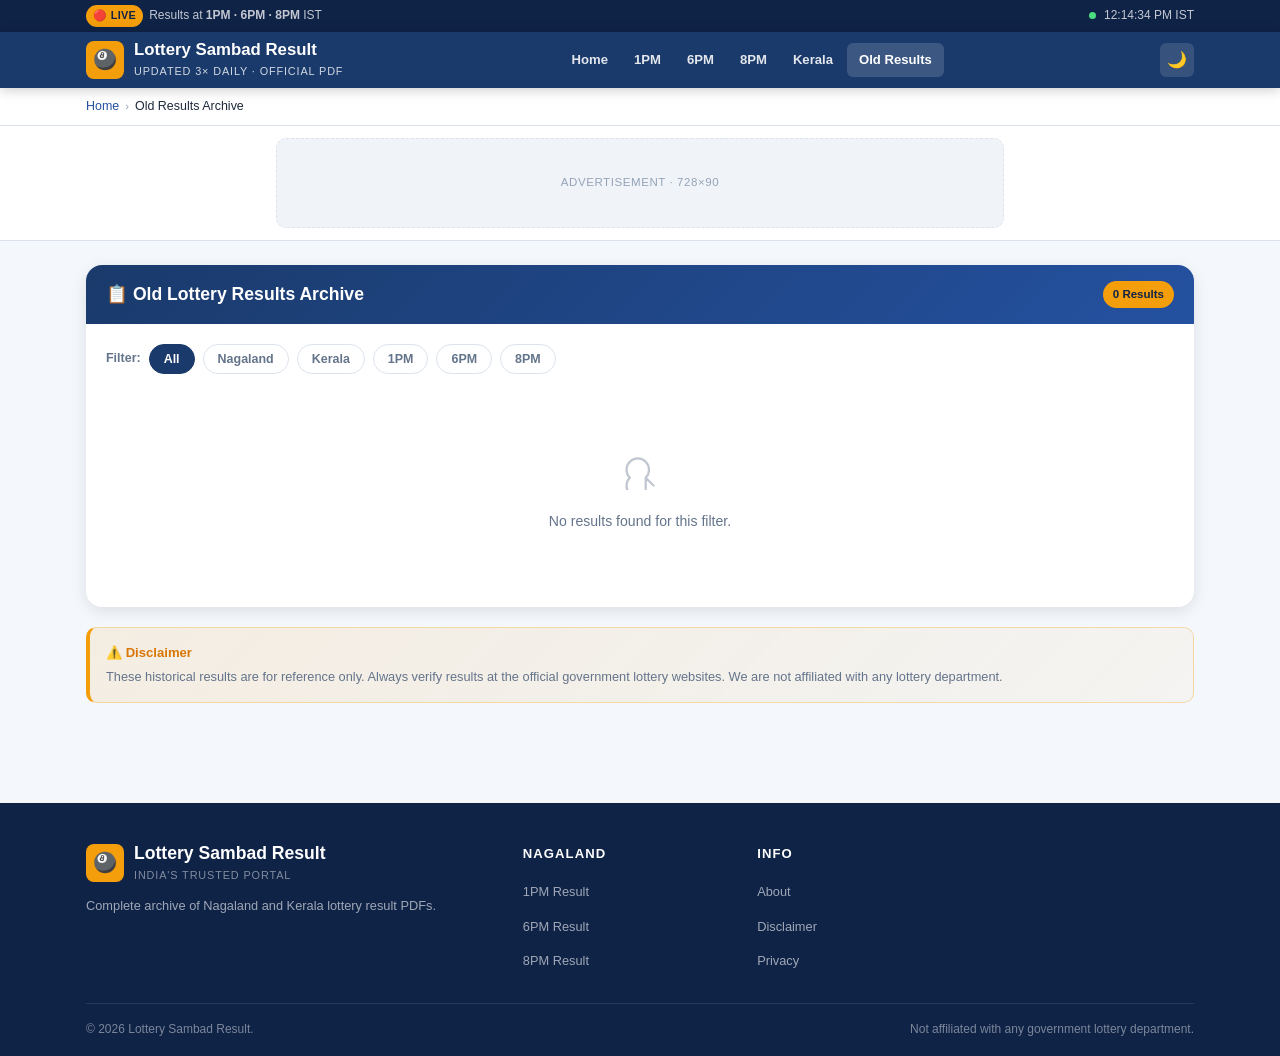
==== commit a608f5b6: "Add files via upload" ====
--- a/archive.html
+++ b/archive.html
@@ -1,502 +1,275 @@
 <!DOCTYPE html>
+
 <html lang="en">
 <head>
-<meta charset="UTF-8">
-<meta name="viewport" content="width=device-width,initial-scale=1">
-<title>Lottery Sambad Old Result | Nagaland Lottery Result Archive 2026</title>
-<meta name="description" content="Lottery Sambad old result archive. Check Nagaland lottery old results for 1PM, 6PM and 8PM. Month-wise complete history.">
-<meta name="robots" content="index,follow">
-<link rel="canonical" href="https://harshsharmaoo7.github.io/Lottery-Bot/archive.html">
-<link rel="stylesheet" href="style.css">
+<meta charset="utf-8"/>
+<meta content="width=device-width,initial-scale=1" name="viewport"/>
+<title>Old Lottery Results Archive | Nagaland Kerala Lottery Sambad History</title>
+<meta content="Browse old Nagaland and Kerala lottery results archive. Download previous lottery result PDFs. Complete history of Lottery Sambad results." name="description"/>
+<meta content="index,follow" name="robots"/>
+<link href="https://harshsharmaoo7.github.io/Lottery-Bot/archive.html" rel="canonical"/>
+<link href="style.css" rel="stylesheet"/>
 <style>
-/* ── Archive specific styles ── */
-.arch-search {
-  display: flex;
-  gap: 10px;
-  flex-wrap: wrap;
-  align-items: center;
-  margin-bottom: 28px;
-  padding: 16px;
-  background: var(--card);
-  border: 1px solid var(--border);
-  border-radius: var(--r2);
-}
-.arch-search label {
-  font-size: .82rem;
-  font-weight: 700;
-  color: var(--muted);
-  white-space: nowrap;
-}
-.arch-search select {
-  padding: 8px 12px;
-  border-radius: 8px;
-  border: 1px solid var(--border);
-  background: var(--bg);
-  color: var(--text);
-  font-size: .85rem;
-  cursor: pointer;
-}
-.arch-search button {
-  padding: 8px 20px;
-  background: var(--brand);
-  color: #fff;
-  border: none;
-  border-radius: 8px;
-  font-weight: 700;
-  font-size: .85rem;
-  cursor: pointer;
-}
-.arch-search button:hover { background: var(--brand2); }
-
-.month-block { margin-bottom: 32px; }
-.month-title {
-  font-size: 1.3rem;
-  font-weight: 800;
-  text-align: center;
-  color: var(--text);
-  margin-bottom: 10px;
-  padding-bottom: 8px;
-  border-bottom: 2px solid var(--border);
-}
-
-/* Competitor-style table */
-.result-table {
-  width: 100%;
-  border-collapse: collapse;
-  margin-bottom: 8px;
-  font-size: .85rem;
-}
-.result-table th {
-  background: var(--card);
-  color: var(--text);
-  font-weight: 700;
-  text-align: center;
-  padding: 10px 8px;
-  border: 1px solid var(--border);
-  white-space: nowrap;
-}
-.result-table td {
-  text-align: center;
-  padding: 8px 6px;
-  border: 1px solid var(--border);
-  background: var(--bg);
-}
-.result-table tr:hover td { background: var(--card); }
-
-/* Date link */
-.date-link {
-  color: var(--brand);
-  text-decoration: none;
-  font-weight: 600;
-  font-size: .83rem;
-  display: inline-block;
-  padding: 2px 0;
-}
-.date-link:hover { text-decoration: underline; color: var(--brand2); }
-.date-link.no-data {
-  color: var(--muted);
-  font-weight: 400;
-  cursor: default;
-  text-decoration: none;
-}
-
-/* Typo in competitor (20226 etc) — we avoid that */
-.arch-empty {
-  text-align: center;
-  padding: 40px 20px;
-  color: var(--muted);
-  font-size: .9rem;
-}
-
-/* Loading */
-#arch-loading {
-  text-align: center;
-  padding: 48px 20px;
-}
-
-/* Summary bar */
-.arch-summary {
-  display: flex;
-  gap: 12px;
-  flex-wrap: wrap;
-  font-size: .78rem;
-  color: var(--muted);
-  margin-bottom: 16px;
-  align-items: center;
-}
-.arch-summary strong { color: var(--text); }
+.filter-bar{display:flex;gap:8px;flex-wrap:wrap;margin-bottom:20px;align-items:center}
+.filt-btn{padding:7px 14px;border-radius:999px;font-size:.78rem;font-weight:600;
+  border:1px solid var(--border);background:var(--card);color:var(--muted);
+  cursor:pointer;transition:all var(--ease)}
+.filt-btn.on,.filt-btn:hover{background:var(--brand);color:#fff;border-color:var(--brand)}
+.arch-list{display:flex;flex-direction:column;gap:10px;margin-bottom:20px}
+.arch-item{background:var(--card);border:1px solid var(--border);border-radius:var(--r2);
+  padding:14px 16px;display:flex;align-items:center;justify-content:space-between;
+  gap:12px;flex-wrap:wrap;transition:all var(--ease)}
+.arch-item:hover{border-color:var(--brand2);box-shadow:var(--sh1)}
+.arch-info{flex:1;min-width:0}
+.arch-name{font-size:.9rem;font-weight:700;color:var(--text);margin-bottom:2px}
+.arch-meta{font-size:.75rem;color:var(--muted);display:flex;gap:10px;flex-wrap:wrap}
+.arch-badge{display:inline-block;font-size:.62rem;background:var(--brand);
+  color:#fff;padding:2px 7px;border-radius:999px;font-weight:700}
+.arch-badge.green{background:var(--green)}
+.arch-badge.gold{background:var(--gold);color:var(--branddk)}
+.arch-btns{display:flex;gap:6px;flex-shrink:0}
+.load-more{display:flex;justify-content:center;padding:16px 0}
+#no-results{display:none;text-align:center;padding:40px;color:var(--muted)}
 </style>
 </head>
 <body>
 <a class="skip" href="#main">Skip to main content</a>
-<div class="moverlay" id="moverlay" onclick="closeNav()" aria-hidden="true"></div>
+<div aria-hidden="true" class="moverlay" id="moverlay" onclick="closeNav()"></div>
 <nav class="mnav" id="mnav">
-  <a href="index.html">🏠 Home</a>
-  <a href="nagaland-lottery-result-today-1pm.html">🌅 Nagaland 1PM</a>
-  <a href="nagaland-lottery-result-today-6pm.html">🌆 Nagaland 6PM</a>
-  <a href="nagaland-lottery-result-today-8pm.html">🌙 Nagaland 8PM</a>
-  <a href="kerala-lottery-result-today.html">🌴 Kerala</a>
-  <a href="archive.html" class="cur">📋 Old Results</a>
+<a href="index.html">🏠 Home</a>
+<a href="nagaland-lottery-result-today-1pm.html">🌅 Nagaland 1PM</a>
+<a href="nagaland-lottery-result-today-6pm.html">🌆 Nagaland 6PM</a>
+<a href="nagaland-lottery-result-today-8pm.html">🌙 Nagaland 8PM</a>
+<a href="kerala-lottery-result-today.html">🌴 Kerala</a>
+<a class="cur" href="archive.html">📋 Old Results</a>
 </nav>
 <div class="topbar"><div class="wrap">
-  <div style="display:flex;align-items:center;gap:6px;">
-    <span class="tb-badge">🔴 LIVE</span>
-    <span>Results at <strong>1PM · 6PM · 8PM</strong> IST</span>
-  </div>
-  <div class="tb-right">
-    <span class="live-dot" aria-hidden="true"></span>
-    <span id="clock">--:--:-- IST</span>
-  </div>
+<div style="display:flex;align-items:center;gap:6px;">
+<span class="tb-badge">🔴 LIVE</span>
+<span>Results at <strong>1PM · 6PM · 8PM</strong> IST</span>
+</div>
+<div class="tb-right">
+<span aria-hidden="true" class="live-dot"></span>
+<span id="clock">--:--:-- IST</span>
+</div>
 </div></div>
 <header role="banner"><div class="wrap hdr">
-  <a href="index.html" class="logo">
-    <div class="logo-icon" aria-hidden="true">🎱</div>
-    <div class="logo-text">
-      <strong>Lottery Sambad Result</strong>
-      <span>Updated 3× Daily · Official PDF</span>
-    </div>
-  </a>
-  <nav class="dnav" aria-label="Main navigation">
-    <ul>
-      <li><a href="index.html">Home</a></li>
-      <li><a href="nagaland-lottery-result-today-1pm.html">1PM</a><span class="nav-badge nagaland-badge">Nagaland</span></li>
-      <li><a href="nagaland-lottery-result-today-6pm.html">6PM</a></li>
-      <li><a href="nagaland-lottery-result-today-8pm.html">8PM</a></li>
-      <li><a href="kerala-lottery-result-today.html">Kerala</a></li>
-      <li><a href="archive.html" class="cur">Old Results</a></li>
-    </ul>
-  </nav>
-  <button class="hbtn" id="themeBtn" aria-label="Toggle dark mode">🌙</button>
-  <button class="hbtn ham" id="hamBtn" aria-label="Open menu" aria-expanded="false">
-    <span></span><span></span><span></span>
-  </button>
+<a class="logo" href="index.html">
+<div aria-hidden="true" class="logo-icon">🎱</div>
+<div class="logo-text">
+<strong>Lottery Sambad Result</strong>
+<span>Updated 3× Daily · Official PDF</span>
+</div>
+</a>
+<nav aria-label="Main navigation" class="dnav">
+<ul>
+<li><a href="index.html">Home</a></li>
+<li><a href="nagaland-lottery-result-today-1pm.html">1PM</a></li>
+<li><a href="nagaland-lottery-result-today-6pm.html">6PM</a></li>
+<li><a href="nagaland-lottery-result-today-8pm.html">8PM</a></li>
+<li><a href="kerala-lottery-result-today.html">Kerala</a></li>
+<li><a class="cur" href="archive.html">Old Results</a></li>
+</ul>
+</nav>
+<button aria-label="Toggle dark mode" class="hbtn" id="themeBtn">🌙</button>
+<button aria-expanded="false" aria-label="Open menu" class="hbtn ham" id="hamBtn">
+<span></span><span></span><span></span>
+</button>
 </div></header>
-
 <div class="bc-wrap"><div class="wrap">
-  <nav class="bc">
-    <a href="index.html">Home</a>
-    <span class="bc-sep">›</span>
-    <span class="bc-cur">Lottery Sambad Old Result</span>
-  </nav>
+<nav class="bc">
+<a href="index.html">Home</a>
+<span class="bc-sep">›</span>
+<span class="bc-cur">Old Results Archive</span>
+</nav>
 </div></div>
-
 <div class="adwrap"><div class="wrap">
-  <div class="adph banner">Advertisement · 728×90</div>
+<div class="adph banner">Advertisement · 728×90</div>
 </div></div>
-
 <div class="wrap" style="padding-top:24px;padding-bottom:40px;">
-<div class="layout">
+
 <main id="main" role="main">
-
-  <h1 style="font-size:1.5rem;font-weight:800;margin-bottom:20px;text-align:center;">
-    Lottery Sambad Old Result
-  </h1>
-
-  <!-- Search by date + time -->
-  <div class="arch-search">
-    <label for="sel-date">Date:</label>
-    <select id="sel-date"></select>
-    <label for="sel-time">Time:</label>
-    <select id="sel-time">
-      <option value="">--Select Time--</option>
-      <option value="1PM">1:00 PM</option>
-      <option value="6PM">6:00 PM</option>
-      <option value="8PM">8:00 PM</option>
-    </select>
-    <button onclick="doSearch()">Search</button>
-  </div>
-
-  <!-- Loading state -->
-  <div id="arch-loading">
-    <div class="spin" style="margin:0 auto 12px;width:26px;height:26px;border-width:3px;" aria-hidden="true"></div>
-    <p style="color:var(--muted);">Loading results…</p>
-  </div>
-
-  <!-- Month-wise tables rendered here -->
-  <div id="arch-content" style="display:none;">
-    <div class="arch-summary" id="arch-summary"></div>
-    <div id="month-blocks"></div>
-  </div>
-
-  <!-- Search result view -->
-  <div id="search-result" style="display:none;">
-    <div style="display:flex;align-items:center;gap:10px;margin-bottom:16px;">
-      <button onclick="clearSearch()" style="background:var(--brand);color:#fff;border:none;padding:6px 14px;border-radius:6px;cursor:pointer;font-size:.82rem;">← Back to Archive</button>
-      <span id="search-label" style="font-size:.9rem;font-weight:600;color:var(--muted);"></span>
-    </div>
-    <div id="search-items"></div>
-  </div>
-
-  <div class="notice" role="note" style="margin-top:24px;">
-    <strong>⚠️ Disclaimer</strong>
+<div class="card">
+<div class="card-hdr">
+<h1 style="color:#fff;font-size:1.1rem;font-weight:800;margin:0;">
+        📋 Old Lottery Results Archive
+      </h1>
+<span class="dbadge" id="total-count">Loading…</span>
+</div>
+<div class="card-body">
+<!-- Filters -->
+<div class="filter-bar">
+<span style="font-size:.78rem;font-weight:600;color:var(--muted);">Filter:</span>
+<button class="filt-btn on" onclick="filterResults('all',this)">All</button>
+<button class="filt-btn" onclick="filterResults('nagaland',this)">Nagaland</button>
+<button class="filt-btn" onclick="filterResults('kerala',this)">Kerala</button>
+<button class="filt-btn" onclick="filterResults('1PM',this)">1PM</button>
+<button class="filt-btn" onclick="filterResults('6PM',this)">6PM</button>
+<button class="filt-btn" onclick="filterResults('8PM',this)">8PM</button>
+</div>
+<!-- Loading -->
+<div id="arch-loading" style="text-align:center;padding:40px;">
+<div aria-hidden="true" class="spin" style="margin:0 auto 12px;width:26px;height:26px;border-width:3px;"></div>
+<p style="color:var(--muted);">Loading results…</p>
+</div>
+<!-- Results list -->
+<div class="arch-list" id="arch-list"></div>
+<!-- No results -->
+<div class="err-box" id="no-results">
+<svg aria-hidden="true" fill="none" height="36" stroke="currentColor" stroke-width="1.5" viewbox="0 0 24 24" width="36"><path d="M21 21l-5.197-5.197m0 0A7.5 7.5 0 105.196 15.803a7.5 7.5 0 0010.607 10.607z" stroke-linecap="round" stroke-linejoin="round"></path></svg>
+<p>No results found for this filter.</p>
+</div>
+<!-- Load more -->
+<div class="load-more" id="load-more" style="display:none;">
+<button class="btn btn-out" onclick="loadMore()">Load More Results</button>
+</div>
+</div>
+</div>
+<div class="notice" role="note">
+<strong>⚠️ Disclaimer</strong>
     These historical results are for reference only. Always verify results at the official government lottery websites. We are not affiliated with any lottery department.
   </div>
 </main>
 
-<aside aria-label="Sidebar">
-  <div class="sw">
-    <div class="sw-ttl">Advertisement</div>
-    <div style="padding:12px;"><div class="adph rect">Ad · 300×250</div></div>
-  </div>
-  <div class="sw">
-    <div class="sw-ttl">🔗 Quick Links</div>
-    <div class="sw-body">
-      <ul class="sr-list" role="list">
-        <li><a class="sri" href="nagaland-lottery-result-today-1pm.html"><span class="si"><span class="sn">🌅 Nagaland 1PM Today</span></span><span class="sa">›</span></a></li>
-        <li><a class="sri" href="nagaland-lottery-result-today-6pm.html"><span class="si"><span class="sn">🌆 Nagaland 6PM Today</span></span><span class="sa">›</span></a></li>
-        <li><a class="sri" href="nagaland-lottery-result-today-8pm.html"><span class="si"><span class="sn">🌙 Nagaland 8PM Today</span></span><span class="sa">›</span></a></li>
-        <li><a class="sri" href="kerala-lottery-result-today.html"><span class="si"><span class="sn">🌴 Kerala Today</span></span><span class="sa">›</span></a></li>
-      </ul>
-    </div>
-  </div>
-  <div class="sw">
-    <div class="sw-ttl">Advertisement</div>
-    <div style="padding:12px;"><div class="adph rect">Ad · 300×250</div></div>
-  </div>
-</aside>
-</div>
-</div>
-
+
+</div>
 <footer role="contentinfo"><div class="wrap">
-  <div class="ft-top">
-    <div class="ft-brand">
-      <a href="index.html" class="logo"><div class="logo-icon" aria-hidden="true">🎱</div>
-        <div class="logo-text"><strong>Lottery Sambad Result</strong><span>India's Trusted Portal</span></div>
-      </a>
-      <p class="ft-desc">Complete archive of Nagaland and Kerala lottery result PDFs.</p>
-    </div>
-    <div class="ft-col">
-      <h4>Nagaland</h4>
-      <ul class="ft-links">
-        <li><a href="nagaland-lottery-result-today-1pm.html">1PM Result</a></li>
-        <li><a href="nagaland-lottery-result-today-6pm.html">6PM Result</a></li>
-        <li><a href="nagaland-lottery-result-today-8pm.html">8PM Result</a></li>
-      </ul>
-    </div>
-    <div class="ft-col">
-      <h4>Info</h4>
-      <ul class="ft-links">
-        <li><a href="#" onclick="return false;">About</a></li>
-        <li><a href="#" onclick="return false;">Disclaimer</a></li>
-        <li><a href="#" onclick="return false;">Privacy</a></li>
-      </ul>
-    </div>
-  </div>
-  <div class="ft-btm">
-    <span>© <span id="yr">2026</span> Lottery Sambad Result.</span>
-    <span>Not affiliated with any government lottery department.</span>
-  </div>
+<div class="ft-top">
+<div class="ft-brand">
+<a class="logo" href="index.html"><div aria-hidden="true" class="logo-icon">🎱</div>
+<div class="logo-text"><strong>Lottery Sambad Result</strong><span>India's Trusted Portal</span></div>
+</a>
+<p class="ft-desc">Complete archive of Nagaland and Kerala lottery result PDFs.</p>
+</div>
+<div class="ft-col">
+<h4>Nagaland</h4>
+<ul class="ft-links">
+<li><a href="nagaland-lottery-result-today-1pm.html">1PM Result</a></li>
+<li><a href="nagaland-lottery-result-today-6pm.html">6PM Result</a></li>
+<li><a href="nagaland-lottery-result-today-8pm.html">8PM Result</a></li>
+</ul>
+</div>
+<div class="ft-col">
+<h4>Info</h4>
+<ul class="ft-links">
+<li><a href="about.html">About</a></li>
+<li><a href="disclaimer.html">Disclaimer</a></li>
+<li><a href="privacy.html">Privacy</a></li>
+</ul>
+</div>
+</div>
+<div class="ft-btm">
+<span>© <span id="yr">2026</span> Lottery Sambad Result.</span>
+<span>Not affiliated with any government lottery department.</span>
+</div>
 </div></footer>
-
 <script>window.PAGE_CONFIG = { draw: null, state: 'nagaland' };</script>
 <script src="app.js"></script>
 <script>
-(function () {
-'use strict';
-
-var RAW_BASE  = 'https://raw.githubusercontent.com/harshsharmaOO7/Lottery-Bot/main/';
-var GD_VIEWER = 'https://docs.google.com/gview?embedded=true&url=';
-
-var MONTH_NAMES = ['January','February','March','April','May','June',
-                   'July','August','September','October','November','December'];
-
-// keyed as "YYYY-MM-DD:DRAW" → record
-var dataIndex = {};
-var allDates  = []; // sorted desc unique dates
-var allData   = { nagaland: [] };
-
-// ── Helpers ────────────────────────────────────────────────────────
-function fmtDateLong(d) {
-  if (!d) return '';
-  var p = d.split('-');
-  return parseInt(p[2]) + ' ' + MONTH_NAMES[parseInt(p[1]) - 1] + ' ' + p[0];
-}
-function fmtDateShort(d) {
-  if (!d) return '';
-  var p = d.split('-');
-  return parseInt(p[2]) + ' ' + MONTH_NAMES[parseInt(p[1]) - 1].substring(0,3) + ' ' + p[0];
-}
-function monthKey(d) {
-  // "2026-04-29" → "2026-04"
-  return d.substring(0, 7);
-}
-function monthLabel(mk) {
-  // "2026-04" → "April 2026"
-  var p = mk.split('-');
-  return MONTH_NAMES[parseInt(p[1]) - 1] + ' ' + p[0];
-}
-function imgURL(rec) {
-  if (!rec || !rec.image) return '';
-  if (rec.image.startsWith('http')) return rec.image;
-  return RAW_BASE + rec.image;
-}
-function pdfURL(rec) {
-  if (!rec) return '';
-  if (rec.pdf && rec.pdf.startsWith('http')) return rec.pdf;
-  if (rec.pdf) return RAW_BASE + rec.pdf;
-  return '';
-}
-
-// ── Build date dropdown ────────────────────────────────────────────
-function buildDateDropdown() {
-  var sel = document.getElementById('sel-date');
-  sel.innerHTML = '<option value="">--Select Date--</option>';
-  allDates.forEach(function (d) {
-    var opt = document.createElement('option');
-    opt.value = d;
-    opt.textContent = fmtDateLong(d);
-    sel.appendChild(opt);
-  });
-}
-
-// ── Search handler ─────────────────────────────────────────────────
-window.doSearch = function () {
-  var date = document.getElementById('sel-date').value;
-  var draw = document.getElementById('sel-time').value;
-
-  if (!date && !draw) {
-    clearSearch();
-    return;
-  }
-
-  var matches = [];
-  allData.nagaland.forEach(function (r) {
-    var dateMatch = !date || r.date === date;
-    var drawMatch = !draw || r.draw === draw;
-    if (dateMatch && drawMatch) matches.push({ st: 'nagaland', rec: r });
-  });
-
-  var label = '';
-  if (date) label += fmtDateLong(date);
-  if (draw) label += (label ? ' · ' : '') + draw + ' Draw';
-
-  document.getElementById('search-label').textContent = label + ' — ' + matches.length + ' result(s)';
-  document.getElementById('arch-content').style.display = 'none';
-  document.getElementById('search-result').style.display = 'block';
-  document.getElementById('search-items').innerHTML = matches.length
-    ? matches.map(function (it) { return buildCard(it.rec); }).join('')
-    : '<div class="arch-empty">No results found for this filter.</div>';
-};
-
-window.clearSearch = function () {
-  document.getElementById('sel-date').value = '';
-  document.getElementById('sel-time').value = '';
-  document.getElementById('search-result').style.display = 'none';
-  document.getElementById('arch-content').style.display = 'block';
-};
-
-// ── Build a result card (for search results) ───────────────────────
-function buildCard(rec) {
-  var iu  = imgURL(rec);
-  var pu  = pdfURL(rec);
-  var nm  = rec.draw_name || ('Nagaland ' + rec.draw);
-  var dl  = pu ? '<a class="btn btn-gold" href="'+pu+'" download style="padding:6px 12px;font-size:.75rem;">⬇ PDF</a>' : '';
-  var vw  = pu ? '<a class="btn btn-blue" href="'+GD_VIEWER+encodeURIComponent(pu)+'" target="_blank" rel="noopener" style="padding:6px 12px;font-size:.75rem;">👁 View</a>' : '';
-  var imgHtml = iu ? '<div style="margin-top:12px;text-align:center;"><img src="'+iu+'" alt="'+nm+' '+fmtDateLong(rec.date)+'" style="max-width:100%;border-radius:8px;" loading="lazy"></div>' : '';
-  return '<div class="card" style="margin-bottom:16px;">' +
-    '<div class="card-hdr"><h3 style="color:#fff;font-size:.95rem;font-weight:700;margin:0;">'+nm+'</h3>' +
-    '<span class="dbadge">'+fmtDateShort(rec.date)+' · '+rec.draw+'</span></div>' +
-    '<div class="card-body">' + imgHtml +
-    '<div style="display:flex;gap:8px;margin-top:12px;flex-wrap:wrap;">'+dl+vw+'</div>' +
-    '</div></div>';
-}
-
-// ── Build month-wise table (competitor format) ─────────────────────
-function buildMonthTable(dates, monthK) {
-  // dates = sorted desc array of "YYYY-MM-DD" for this month
-  // Sort asc for display (oldest row first = most natural for tables)
-  var sorted = dates.slice().sort(); // asc
-
-  var rows = sorted.map(function (d) {
-    var rec1 = dataIndex[d + ':1PM'];
-    var rec6 = dataIndex[d + ':6PM'];
-    var rec8 = dataIndex[d + ':8PM'];
-
-    function cellHTML(rec, draw) {
-      var label = fmtDateLong(d);
-      if (!rec || !rec.image) {
-        // No data — show plain text (not a link)
-        return '<td><span class="date-link no-data">' + label + '</span></td>';
-      }
-      var iu = imgURL(rec);
-      var pu = pdfURL(rec);
-      var href = iu || pu || '#';
-      return '<td><a class="date-link" href="' + href + '" target="_blank" rel="noopener" title="'+
-        (rec.draw_name||'Nagaland '+draw)+' — '+label+'">' + label + '</a></td>';
+(function(){
+  var SITE_BASE = 'https://harshsharmaoo7.github.io/Lottery-Bot/';
+  var RAW_BASE  = 'https://raw.githubusercontent.com/harshsharmaOO7/Lottery-Bot/main/';
+  var GD_VIEWER = 'https://docs.google.com/gview?embedded=true&url=';
+  var allItems  = [];
+  var filtered  = [];
+  var shown     = 0;
+  var PER_PAGE  = 20;
+
+  function pdfUrl(rec){
+    if(rec.pdf && rec.pdf.startsWith('http')) return rec.pdf;
+    if(rec.pdf) return RAW_BASE + rec.pdf;
+    return rec.pdf_url || '';
+  }
+  function fmtDate(d){
+    if(!d) return '';
+    var p = d.split('-');
+    if(p.length===3){
+      var m=['Jan','Feb','Mar','Apr','May','Jun','Jul','Aug','Sep','Oct','Nov','Dec'];
+      return p[2]+' '+m[parseInt(p[1])-1]+' '+p[0];
     }
-
-    return '<tr>' + cellHTML(rec1,'1PM') + cellHTML(rec6,'6PM') + cellHTML(rec8,'8PM') + '</tr>';
-  }).join('');
-
-  return '<table class="result-table">' +
-    '<thead><tr>' +
-      '<th>1:00 PM</th>' +
-      '<th>6:00 PM</th>' +
-      '<th>8:00 PM</th>' +
-    '</tr></thead>' +
-    '<tbody>' + rows + '</tbody>' +
-    '</table>';
-}
-
-// ── Main render ────────────────────────────────────────────────────
-function renderArchive() {
-  // Group dates by month
-  var monthMap = {};  // "2026-04" → ["2026-04-30", "2026-04-29", ...]
-  allDates.forEach(function (d) {
-    var mk = monthKey(d);
-    if (!monthMap[mk]) monthMap[mk] = [];
-    monthMap[mk].push(d);
-  });
-
-  // Sort months desc
-  var months = Object.keys(monthMap).sort().reverse();
-
-  var html = '';
-  months.forEach(function (mk) {
-    html += '<div class="month-block">' +
-      '<div class="month-title">' + monthLabel(mk) + '</div>' +
-      buildMonthTable(monthMap[mk], mk) +
-      '</div>';
-  });
-
-  document.getElementById('month-blocks').innerHTML = html || '<div class="arch-empty">No results yet. Bot will populate data after first run.</div>';
-
-  // Summary bar
-  var total = allData.nagaland.length;
-  var withImg = allData.nagaland.filter(function(r){ return r.image; }).length;
-  document.getElementById('arch-summary').innerHTML =
-    '<strong>' + total + '</strong> records · ' +
-    '<strong>' + withImg + '</strong> with images · ' +
-    '<strong>' + months.length + '</strong> month(s)';
-
-  document.getElementById('arch-loading').style.display  = 'none';
-  document.getElementById('arch-content').style.display  = 'block';
-}
-
-// ── Fetch + init ───────────────────────────────────────────────────
-fetch('results.json?v=' + Date.now(), { cache: 'no-store' })
-  .then(function (r) { return r.json(); })
-  .then(function (data) {
-    allData = data;
-
-    // Build index and unique dates
-    var dateSet = {};
-    (data.nagaland || []).forEach(function (r) {
-      dataIndex[r.date + ':' + r.draw] = r;
-      dateSet[r.date] = true;
+    return d;
+  }
+
+  function buildItem(st, rec){
+    var pu = pdfUrl(rec);
+    var name = rec.draw_name || (st+' '+rec.draw);
+    var vClass = rec.verified ? 'green' : '';
+    var vText  = rec.verified ? '✓ Verified' : 'Unverified';
+    var dl = pu ? '<a class="btn btn-gold" href="'+pu+'" download style="padding:6px 12px;font-size:.75rem;">⬇ PDF</a>' : '';
+    var view = pu ?
+      '<a class="btn btn-blue" href="'+GD_VIEWER+encodeURIComponent(pu)+'" target="_blank" rel="noopener" style="padding:6px 12px;font-size:.75rem;">👁 View</a>' : '';
+    return '<div class="arch-item" data-state="'+st+'" data-draw="'+rec.draw+'">' +
+      '<div class="arch-info">' +
+        '<div class="arch-name">'+name+'</div>' +
+        '<div class="arch-meta">' +
+          '<span>'+fmtDate(rec.date)+'</span>' +
+          '<span>'+rec.draw+' Draw</span>' +
+          '<span class="arch-badge">'+st.toUpperCase()+'</span>' +
+          '<span class="arch-badge '+vClass+'">'+vText+'</span>' +
+        '</div>' +
+      '</div>' +
+      '<div class="arch-btns">'+dl+view+'</div>' +
+    '</div>';
+  }
+
+  function render(){
+    var list = document.getElementById('arch-list');
+    var noRes = document.getElementById('no-results');
+    var lm   = document.getElementById('load-more');
+    if(!filtered.length){
+      list.innerHTML = '';
+      if(noRes) noRes.style.display = 'block';
+      if(lm)    lm.style.display = 'none';
+      return;
+    }
+    if(noRes) noRes.style.display = 'none';
+    var chunk = filtered.slice(0, shown);
+    list.innerHTML = chunk.map(function(it){ return buildItem(it.st, it.rec); }).join('');
+    if(lm) lm.style.display = (shown < filtered.length) ? 'flex' : 'none';
+  }
+
+  window.filterResults = function(val, btn){
+    document.querySelectorAll('.filt-btn').forEach(function(b){ b.classList.remove('on'); });
+    btn.classList.add('on');
+    if(val === 'all'){
+      filtered = allItems.slice();
+    } else {
+      filtered = allItems.filter(function(it){
+        return it.st === val || it.rec.draw === val;
+      });
+    }
+    shown = PER_PAGE;
+    render();
+  };
+
+  window.loadMore = function(){
+    shown += PER_PAGE;
+    render();
+  };
+
+  fetch('results.json?v='+Date.now())
+    .then(function(r){ return r.json(); })
+    .then(function(data){
+      document.getElementById('arch-loading').style.display = 'none';
+      allItems = [];
+      var states = ['nagaland','kerala'];
+      states.forEach(function(st){
+        (data[st]||[]).forEach(function(r){ allItems.push({st:st, rec:r}); });
+      });
+      // Sort newest first
+      allItems.sort(function(a,b){
+        return (b.rec.date+b.rec.draw) > (a.rec.date+a.rec.draw) ? 1 : -1;
+      });
+      var countEl = document.getElementById('total-count');
+      if(countEl) countEl.textContent = allItems.length + ' Results';
+      filtered = allItems.slice();
+      shown = PER_PAGE;
+      render();
+    })
+    .catch(function(err){
+      document.getElementById('arch-loading').innerHTML =
+        '<div class="err-box"><p>Could not load results. <button class="btn btn-blue" onclick="location.reload()">Retry</button></p></div>';
     });
-
-    allDates = Object.keys(dateSet).sort().reverse();
-
-    buildDateDropdown();
-    renderArchive();
-  })
-  .catch(function (err) {
-    document.getElementById('arch-loading').innerHTML =
-      '<div class="err-box"><p>Could not load results.<br>' +
-      '<button class="btn btn-blue" onclick="location.reload()" style="margin-top:8px;">🔄 Retry</button></p></div>';
-  });
-
 })();
 </script>
 </body>
--- a/style.css
+++ b/style.css
@@ -405,3 +405,7 @@
   .layout{grid-template-columns:1fr}
   .card{box-shadow:none;border:1px solid #ccc}
 }
+
+/* Single column layout — sidebar hatane ke baad */
+.layout { display: block; }
+.layout > main { max-width: 860px; margin: 0 auto; }
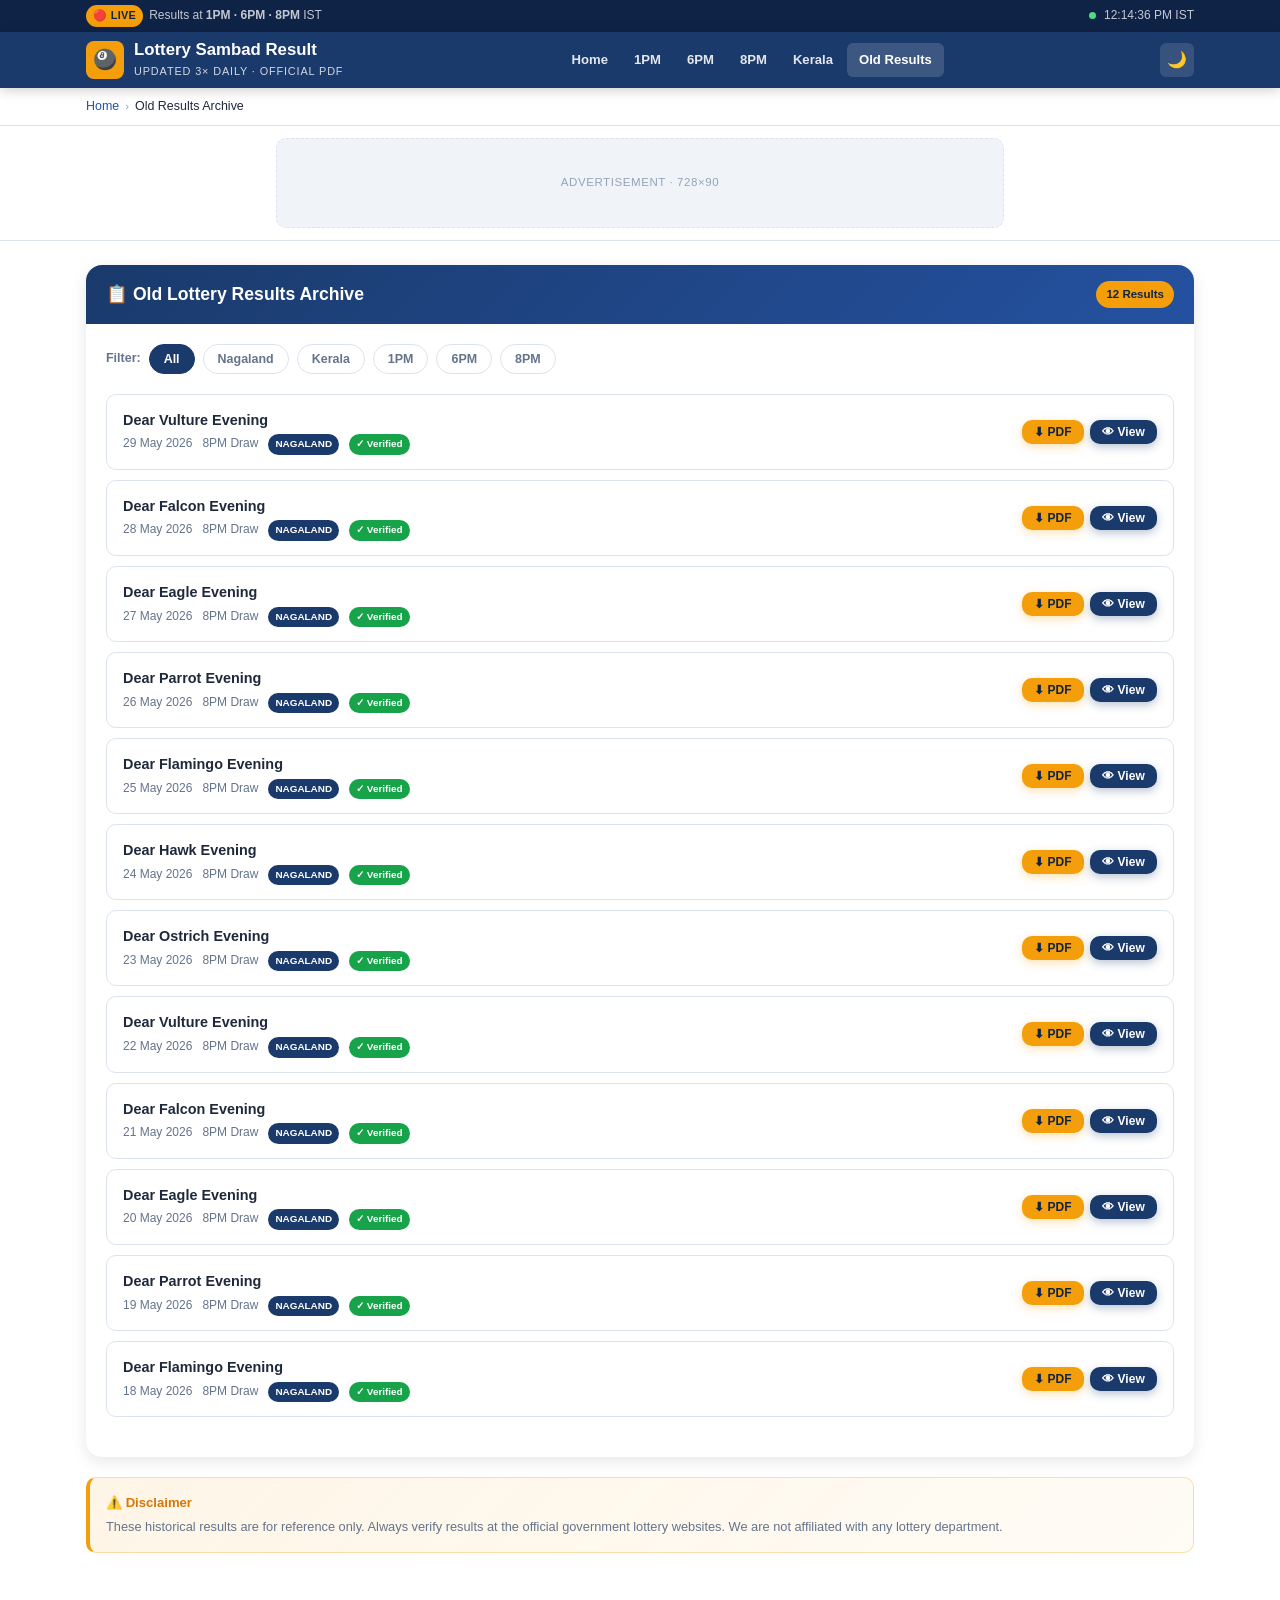
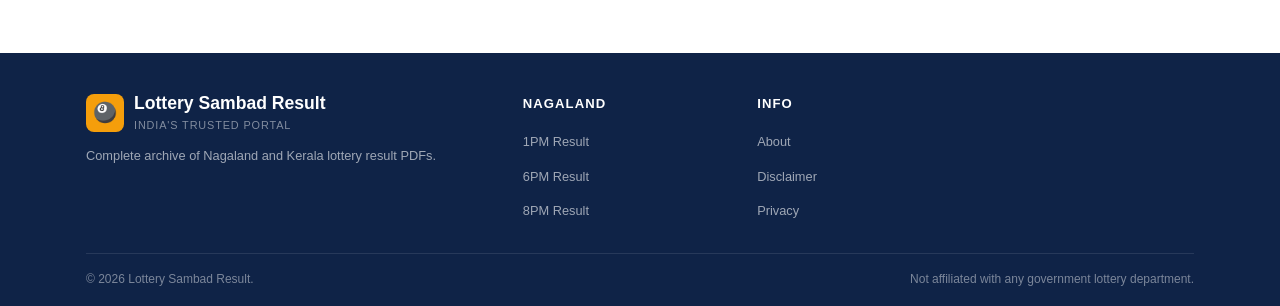
==== commit 838e8ced: "Add files via upload" ====
--- a/archive.html
+++ b/archive.html
@@ -40,7 +40,7 @@
 <a href="nagaland-lottery-result-today-1pm.html">🌅 Nagaland 1PM</a>
 <a href="nagaland-lottery-result-today-6pm.html">🌆 Nagaland 6PM</a>
 <a href="nagaland-lottery-result-today-8pm.html">🌙 Nagaland 8PM</a>
-<a href="kerala-lottery-result-today.html">🌴 Kerala</a>
+<a href="kerala-lottery-result-today.html">Kerala</a>
 <a class="cur" href="archive.html">📋 Old Results</a>
 </nav>
 <div class="topbar"><div class="wrap">
--- a/style.css
+++ b/style.css
@@ -13,7 +13,7 @@
   --golddk:   #d97706;
   --red:      #dc2626;
   --green:    #16a34a;
-  --bg:       #f4f7fb;
+  --bg:       #ffffff;
   --card:     #ffffff;
   --card2:    #f0f4f8;
   --border:   #dde3ed;
@@ -405,7 +405,3 @@
   .layout{grid-template-columns:1fr}
   .card{box-shadow:none;border:1px solid #ccc}
 }
-
-/* Single column layout — sidebar hatane ke baad */
-.layout { display: block; }
-.layout > main { max-width: 860px; margin: 0 auto; }
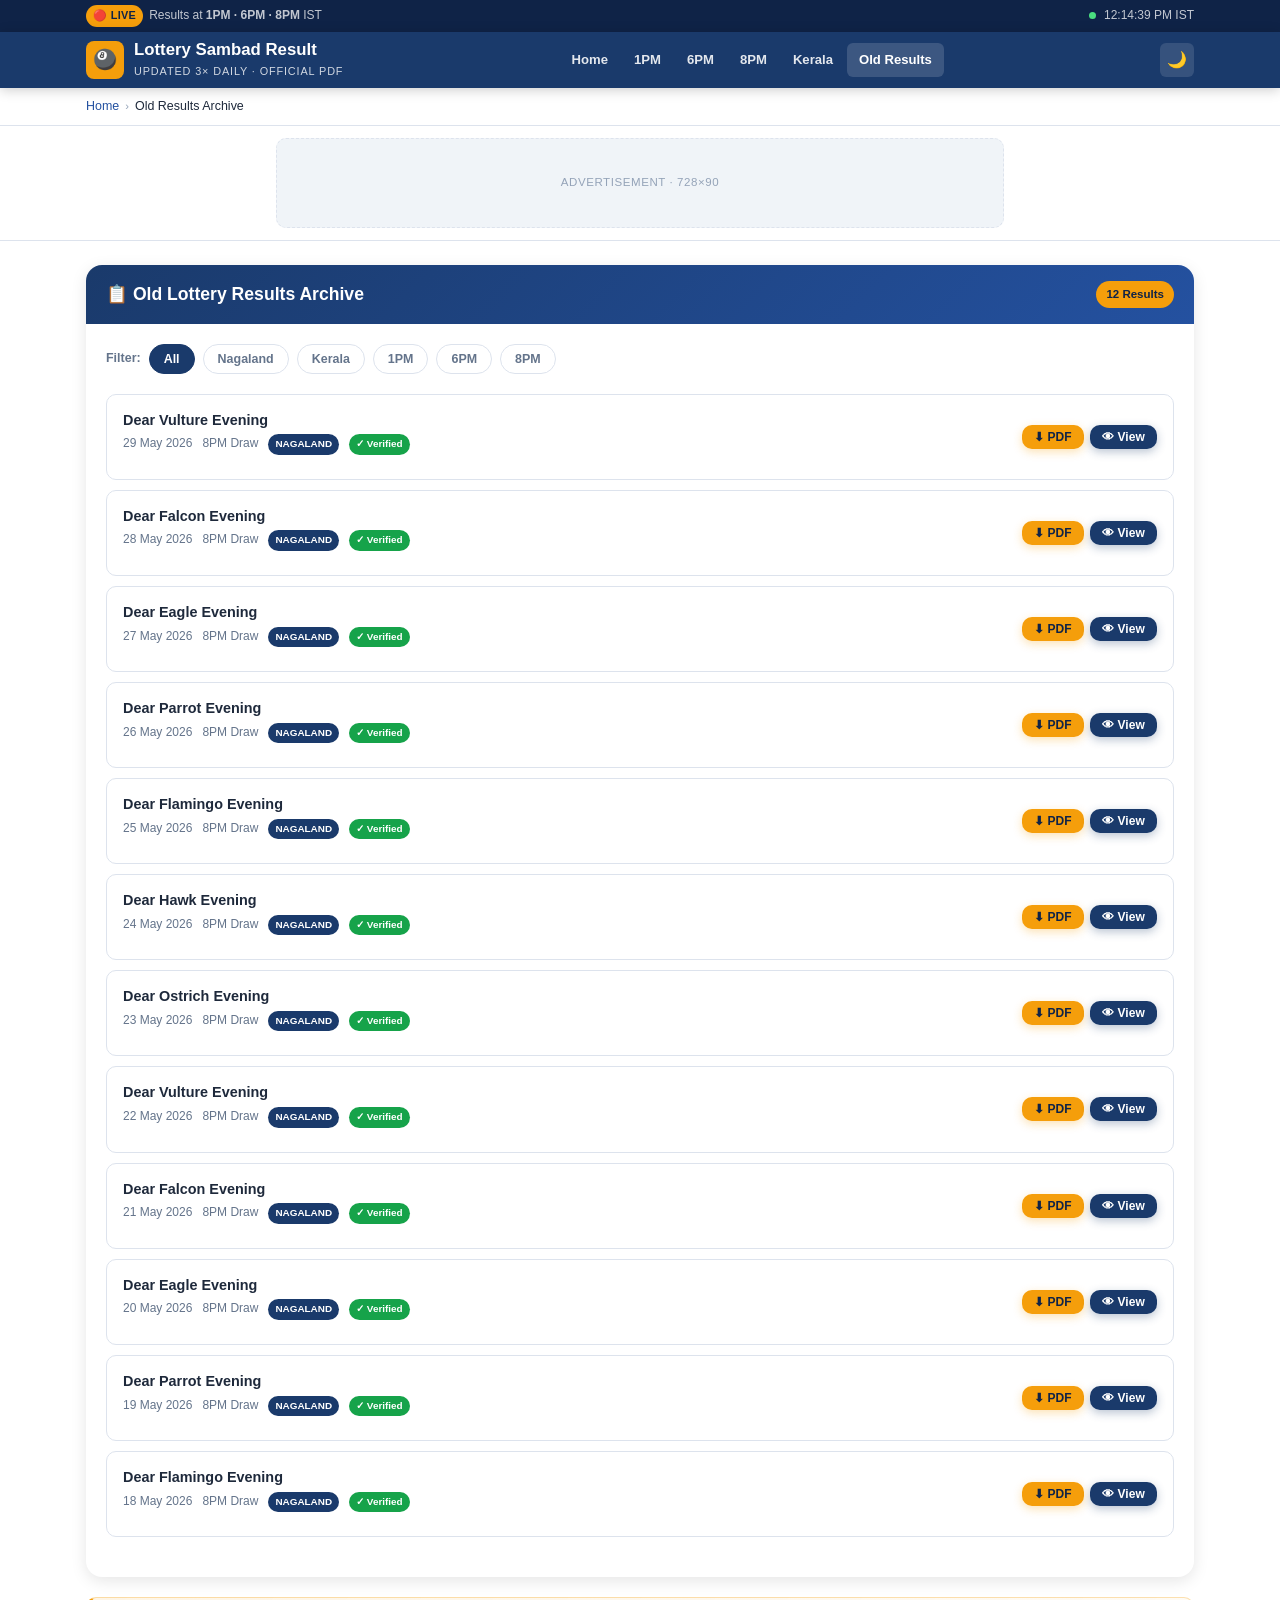
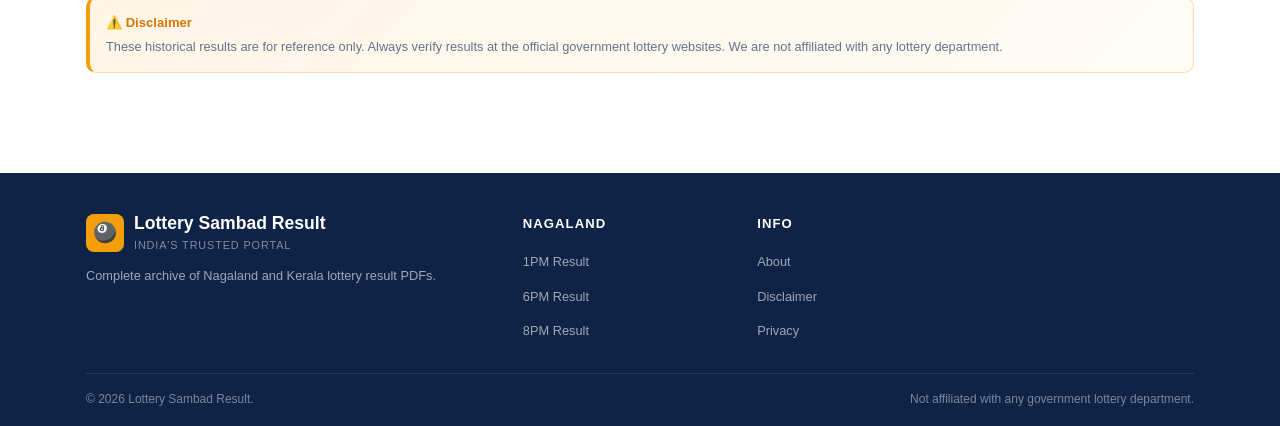
==== commit c30337f1: "Add files via upload" ====
--- a/archive.html
+++ b/archive.html
@@ -40,7 +40,7 @@
 <a href="nagaland-lottery-result-today-1pm.html">🌅 Nagaland 1PM</a>
 <a href="nagaland-lottery-result-today-6pm.html">🌆 Nagaland 6PM</a>
 <a href="nagaland-lottery-result-today-8pm.html">🌙 Nagaland 8PM</a>
-<a href="kerala-lottery-result-today.html">Kerala</a>
+<a href="kerala-lottery-result-today.html">🌴 Kerala</a>
 <a class="cur" href="archive.html">📋 Old Results</a>
 </nav>
 <div class="topbar"><div class="wrap">
@@ -190,14 +190,39 @@
     return d;
   }
 
+  function imgUrl(rec){
+    var img = rec.image || '';
+    if(!img) return '';
+    if(img.startsWith('http')) return img;
+    return RAW_BASE + img;
+  }
+
   function buildItem(st, rec){
-    var pu = pdfUrl(rec);
+    var pu   = pdfUrl(rec);
+    var iu   = imgUrl(rec);
     var name = rec.draw_name || (st+' '+rec.draw);
     var vClass = rec.verified ? 'green' : '';
     var vText  = rec.verified ? '✓ Verified' : 'Unverified';
-    var dl = pu ? '<a class="btn btn-gold" href="'+pu+'" download style="padding:6px 12px;font-size:.75rem;">⬇ PDF</a>' : '';
-    var view = pu ?
-      '<a class="btn btn-blue" href="'+GD_VIEWER+encodeURIComponent(pu)+'" target="_blank" rel="noopener" style="padding:6px 12px;font-size:.75rem;">👁 View</a>' : '';
+
+    // Buttons
+    var dl   = pu ? '<a class="btn btn-gold" href="'+pu+'" download style="padding:6px 12px;font-size:.75rem;">⬇ PDF</a>' : '';
+    var view = pu ? '<a class="btn btn-blue" href="'+GD_VIEWER+encodeURIComponent(pu)+'" target="_blank" rel="noopener" style="padding:6px 12px;font-size:.75rem;">👁 View</a>' : '';
+
+    // Image block — show if available
+    var imgBlock = '';
+    if(iu){
+      imgBlock = '<div style="margin:10px 0 4px;text-align:center;">' +
+        '<img src="'+iu+'" alt="'+name+' '+fmtDate(rec.date)+'" ' +
+        'style="max-width:100%;border-radius:8px;border:1px solid var(--border);" loading="lazy" ' +
+        'onerror="this.style.display=\'none\'">' +
+        '</div>';
+    } else if(rec.seeded) {
+      // Seeded record — image not yet scraped
+      imgBlock = '<div style="margin:10px 0 4px;padding:20px;text-align:center;' +
+        'background:var(--card2);border-radius:8px;color:var(--muted);font-size:.8rem;">' +
+        '📸 Image will appear after bot runs</div>';
+    }
+
     return '<div class="arch-item" data-state="'+st+'" data-draw="'+rec.draw+'">' +
       '<div class="arch-info">' +
         '<div class="arch-name">'+name+'</div>' +
@@ -207,6 +232,7 @@
           '<span class="arch-badge">'+st.toUpperCase()+'</span>' +
           '<span class="arch-badge '+vClass+'">'+vText+'</span>' +
         '</div>' +
+        imgBlock +
       '</div>' +
       '<div class="arch-btns">'+dl+view+'</div>' +
     '</div>';
